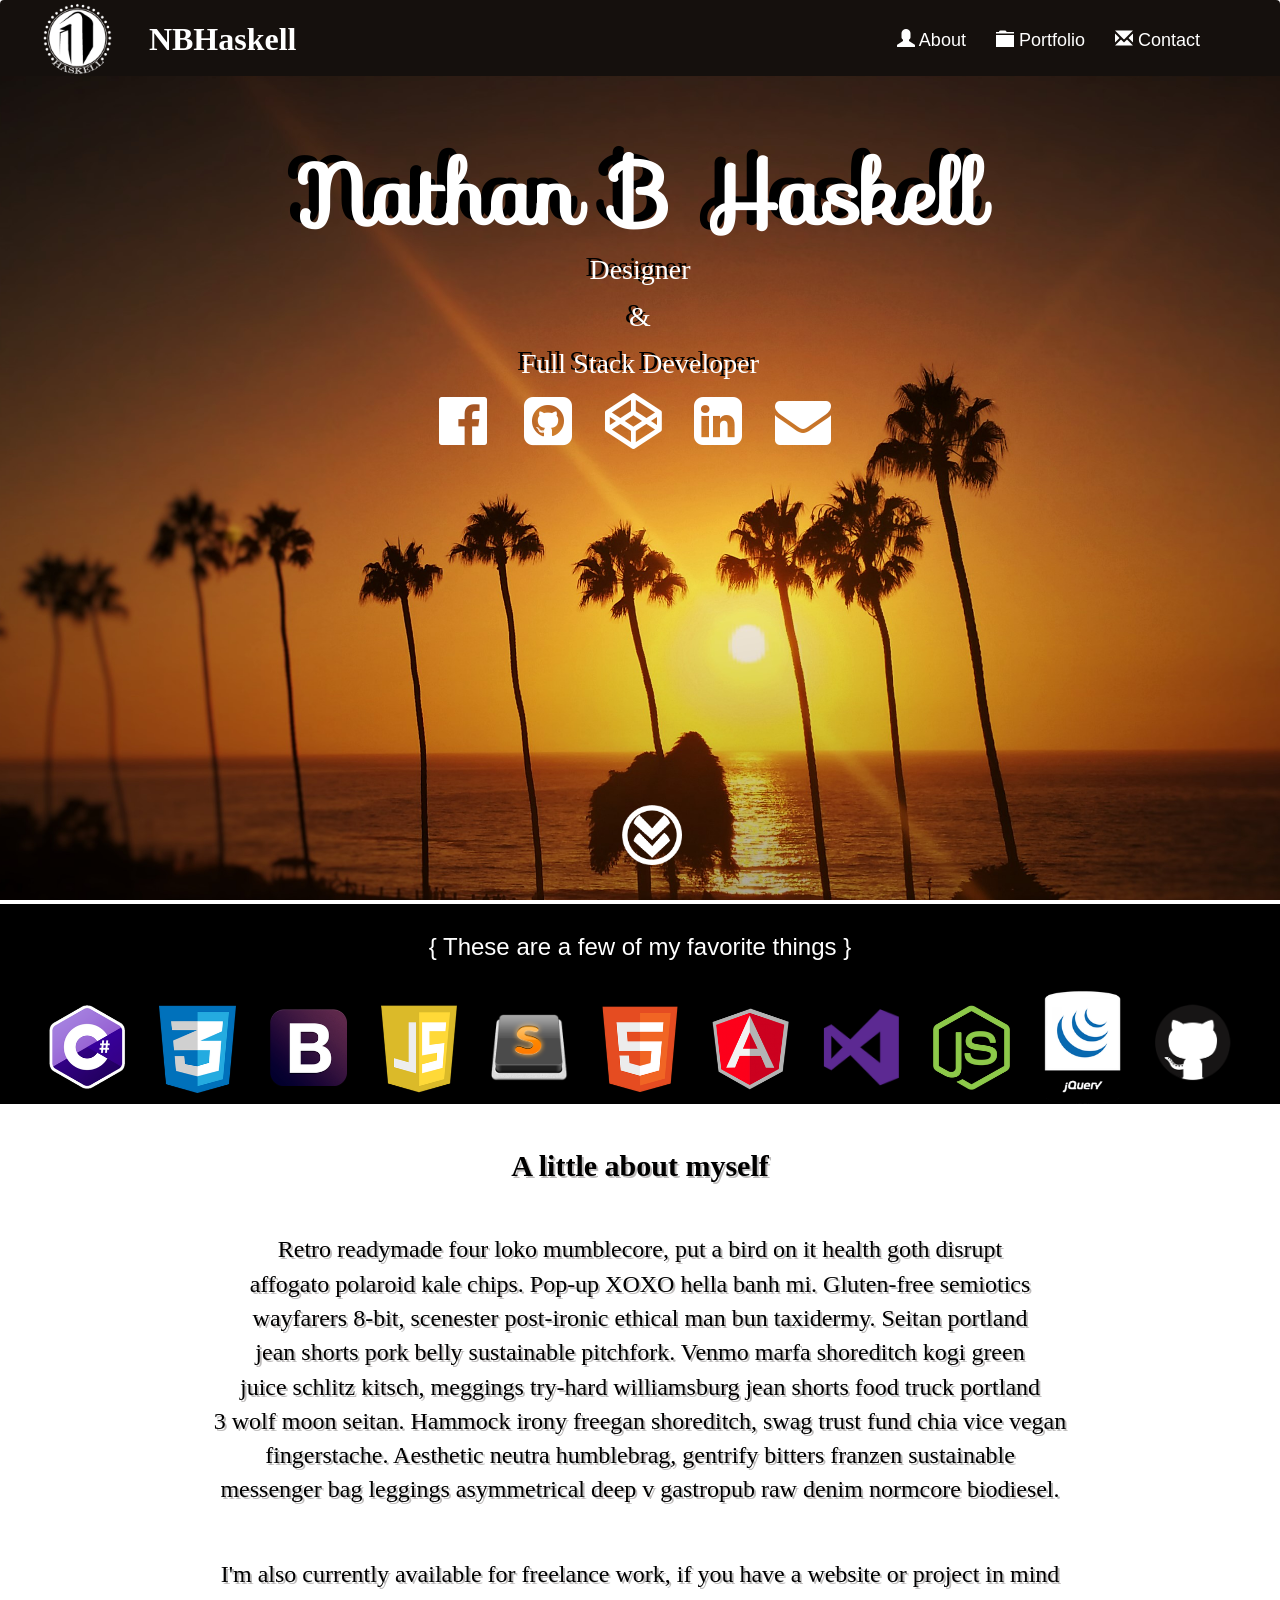
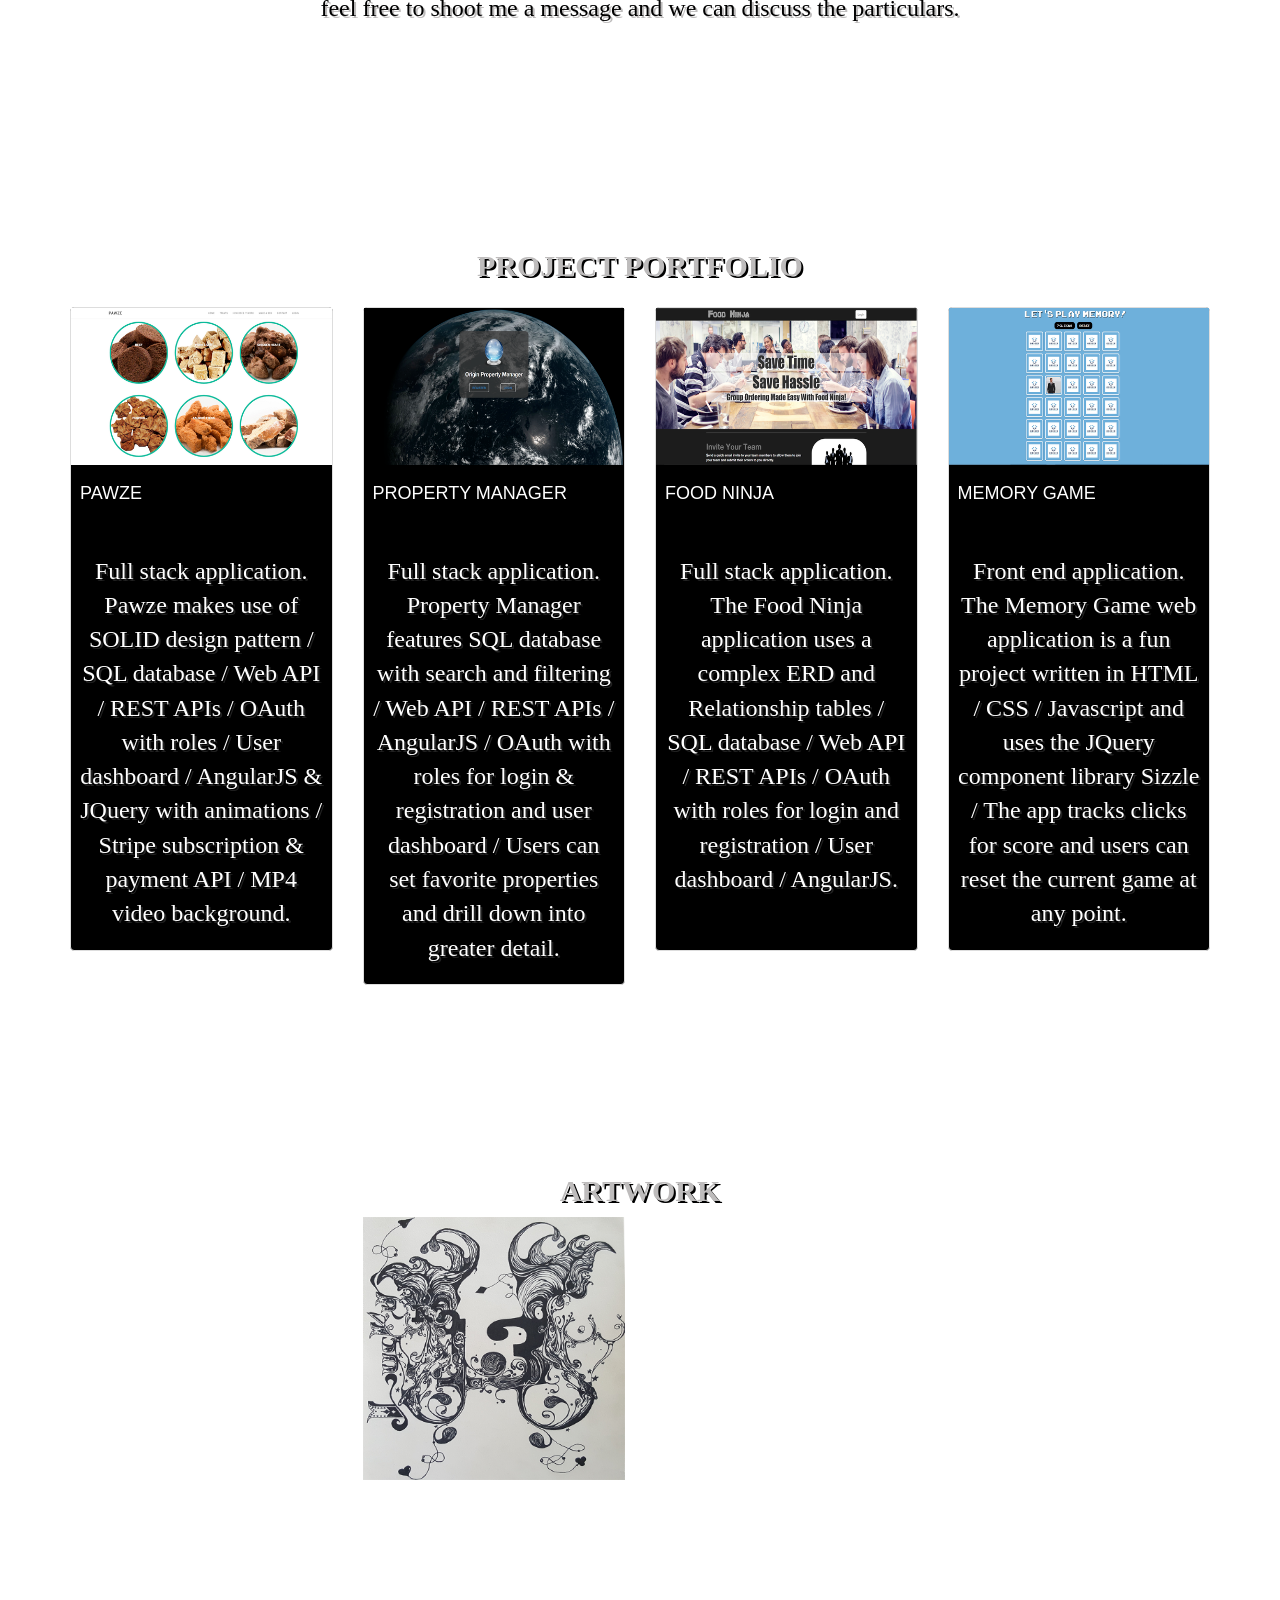
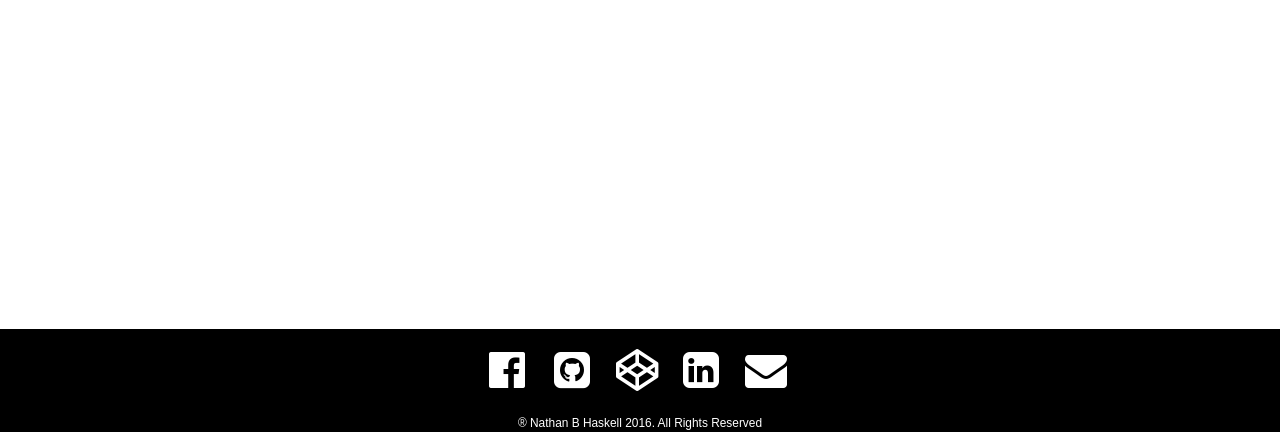
==== index.html @ a727a979 "responsive really taking shape, few more sections to complete" ====
﻿<!DOCTYPE html>
<html>
<head>
    <meta charset="UTF-8" />
    <link href='https://fonts.googleapis.com/css?family=Sofia' rel='stylesheet' type='text/css'>
    <link href='https://fonts.googleapis.com/css?family=Abril+Fatface' rel='stylesheet' type='text/css'>
    <link href="bower_components/font-awesome/css/font-awesome.css" rel="stylesheet" />
    <link href="bower_components/bootstrap/dist/css/bootstrap.css" rel="stylesheet" />
    <link href="css/style.css" rel="stylesheet" />
    <link href="css/responsive.css" rel="stylesheet" />
    <meta name="viewport" content="width=device-width, initial-scale=1.0">
</head>

<body>
    <nav class="navbar navbar-default">
        <div class="container-fluid">
            <div class="navbar-header">
                <img src="images/HaskellLogo.png" id="logo" />
                <button type="button" class="navbar-toggle" data-toggle="collapse" data-target="#myNavbar">
                    <span class="icon-bar"></span>
                    <span class="icon-bar"></span>
                    <span class="icon-bar"></span>
                </button>
                <a class="name navbar-brand" href="#Home" id="name">NBHaskell</a>
            </div> <!--.navbar-header-->
            <div class="collapse navbar-collapse" id="myNavbar">
                <ul class="nav navbar-nav navbar-right">
                    <li><a href="#about"><span class="glyphicon glyphicon-user"></span> About</a></li>
                    <li><a href="#portfolio"><span class="glyphicon glyphicon-folder-close"></span> Portfolio</a></li>
                    <li><a href="#contact" id="navContact"><span class="glyphicon glyphicon-envelope"></span> Contact</a></li>
                </ul>
            </div> <!--.navbar-collapse-->
        </div> <!--.container-fluid -->
    </nav>
    <!-- Home -->
    <section id="slide-1" class="homeSlide">
        <div class="bcg"
             data-center="background-position: 50% 0px;"
             data-top-bottom="background-position: 50% -100px;"
             data-anchor-target="#slide-1">
            <div class="hsContainer">
                <div class="hsContent"
                     data-bottom="bottom: 250px; opacity: 1"
                     data-top="bottom: 1800px; opacity: 0"
                     data-anchor-target="#slide-1 img">
                    <div class="container-fluid">
                        <div class="row">
                            <div class="col-md-12">
                                <div class="landing-title">
                                    <h1>Nathan B Haskell</h1>
                                    <h4>Designer</h4>
                                    <h4>&</h4>
                                    <h4>Full Stack Developer</h4>
                                    <ul class="list-inline social-buttons">
                                        <a href="http://facebook.com"><i class="fa fa-facebook-official fa-4x fa-fw"></i> </a>
                                        <a href="http://github.com"><i class="fa fa-github-square fa-4x fa-fw"></i> </a>
                                        <a href="http://github.com"><i class="fa fa-codepen fa-4x fa-fw"></i> </a>
                                        <a href="http://github.com"><i class="fa fa-linkedin-square fa-4x fa-fw"></i></a>
                                        <a href="http://github.com"><i class="fa fa-envelope fa-4x fa-fw"></i></a>
                                    </ul>
                                </div> <!-- landing-title -->
                            </div> <!-- .col-md-12 -->
                        </div> <!-- .row -->
                    </div> <!-- container-fluid -->
                    <div class="container-fluid" id="downArrow">
                        <img class="img-responsive" src="images/downArrow2.png" />
                    </div>
                </div>
            </div>
        </div>
    </section>
    <!-- stack icons -->
    <div class="stack-icons">
        <div class="container-fluid">
            <h3>{ These are a few of my favorite things }</h3>
            <div class="row row-centered" id="stackRow">
                <div class="col-lg-1 col-sm-2 col-xs-3 portfolio-item">
                    <img class="img-responsive" src="images/stackicons/csharp.png" alt="">
                </div>
                <div class="col-lg-1 col-sm-2 col-xs-3 portfolio-item">
                    <img class="img-responsive" src="images/stackicons/css3.png" alt="">
                </div>
                <div class="col-lg-1 col-sm-2 col-xs-3 portfolio-item">
                    <img class="img-responsive" src="images/stackicons/bootstrap.png" alt="">
                </div>
                <div class="col-lg-1 col-sm-2 col-xs-3 portfolio-item">
                    <img class="img-responsive" src="images/stackicons/javascript.png" alt="">
                </div>
                <div class="col-lg-1 col-sm-2 col-xs-3 portfolio-item">
                    <img class="img-responsive" src="images/stackicons/sublime_text_logo.png" alt="">
                </div>
                <div class="col-lg-1 col-sm-2 col-xs-3 portfolio-item">
                    <img class="img-responsive" src="images/stackicons/html5.png" alt="">
                </div>
                <div class="col-lg-1 col-sm-2 col-xs-3 portfolio-item">
                    <img class="img-responsive" src="images/stackicons/angularJS.png" alt="">
                </div>
                <div class="col-lg-1 col-sm-2 col-xs-3 portfolio-item">
                    <img class="img-responsive" src="images/stackicons/net-visual-studio.png" alt="">
                </div>
                <div class="col-lg-1 col-sm-2 col-xs-3 portfolio-item">
                    <img class="img-responsive" src="images/stackicons/nodejs.png" alt="">
                </div>
                <div class="col-lg-1 col-sm-2 col-xs-3 portfolio-item" id="jquery">
                    <img class="img-responsive" src="images/stackicons/jquery.png" alt="">
                </div>
                <div class="col-lg-1 col-sm-2 col-xs-3 portfolio-item" id="octocat">
                    <img class="img-responsive" src="images/stackicons/git_octocat.png" alt="">
                </div>
            </div>
        </div> <!-- container-fluid -->
    </div>
    <!-- About -->
    <section id="slide-2" class="homeSlide">
        <div class="bcg"
             data-center="background-position: 50% 0px;"
             data-top-bottom="background-position: 50% -100px;"
             data-anchor-target="#slide-2">
            <div class="hsContainer">
                <div class="hsContent"
                     data-center-bottom="opacity: 0"
                     data-center-top="opacity: 1"
                     data--100-bottom="opacity: 1;"
                     data-anchor-target="#slide-2">
                    <h2>A little about myself</h2>
                    <p>
                        Retro readymade four loko mumblecore, put a bird on it health goth disrupt<br>
                        affogato polaroid kale chips. Pop-up XOXO hella banh mi. Gluten-free semiotics<br>
                        wayfarers 8-bit, scenester post-ironic ethical man bun taxidermy. Seitan portland<br>
                        jean shorts pork belly sustainable pitchfork. Venmo marfa shoreditch kogi green<br>
                        juice schlitz kitsch, meggings try-hard williamsburg jean shorts food truck portland<br>
                        3 wolf moon seitan. Hammock irony freegan shoreditch, swag trust fund chia vice vegan<br>
                        fingerstache. Aesthetic neutra humblebrag, gentrify bitters franzen sustainable<br>
                        messenger bag leggings asymmetrical deep v gastropub raw denim normcore biodiesel.
                    </p>
                    <p>
                        I'm also currently available for freelance work, if you have a website or project in mind<br>
                        feel free to shoot me a message and we can discuss the particulars.
                    </p>
                </div>
            </div>
        </div>
    </section>
    <!--Projects-->
    <section id="slide-3" class="homeSlide">
        <div class="bcg"
             data-center="background-position: 50% 0px;"
             data-top-bottom="background-position: 50% -100px;"
             data-bottom-top="background-position: 50% 100px;"
             data-anchor-target="#slide-3">
            <div class="hsContainer">
                <div class="hsContent"
                     data--50-bottom="opacity: 0;"
                     data--200-bottom="opacity: 1;"
                     data-center="opacity: 1"
                     data-200-top="opacity: 1"
                     data-anchor-target="#slide-3 h2">
                    <h2>PROJECT PORTFOLIO</h2>
                    <div class="container" id="tourpackages-carousel">
                        <div class="row">
                            <div class="col-xs-18 col-sm-6 col-md-3">
                                <div class="thumbnail">
                                    <img src="images/rsz_1pawze2.png" />
                                    <div class="caption">
                                        <h4>PAWZE</h4>
                                        <p>Full stack application. Pawze makes use of SOLID design pattern / SQL database / Web API / REST APIs / OAuth with roles / User dashboard / AngularJS & JQuery with animations / Stripe subscription & payment API / MP4 video background.</p>
                                    </div>
                                </div>
                            </div>
                            <div class="col-xs-18 col-sm-6 col-md-3">
                                <div class="thumbnail">
                                    <img src="images/rsz_property-manager.png" alt="">
                                    <div class="caption">
                                        <h4>PROPERTY MANAGER</h4>
                                        <p>Full stack application. Property Manager features SQL database with search and filtering / Web API / REST APIs / AngularJS / OAuth with roles for login & registration and user dashboard / Users can set favorite properties and drill down into greater detail.<br /></p>
                                    </div>
                                </div>
                            </div>
                            <div class="col-xs-18 col-sm-6 col-md-3">
                                <div class="thumbnail">
                                    <img src="images/rsz_food_ninja (1).png" alt="">
                                    <div class="caption">
                                        <h4>FOOD NINJA</h4>
                                        <p>Full stack application. The Food Ninja application uses a complex ERD and Relationship tables / SQL database / Web API / REST APIs / OAuth with roles for login and registration / User dashboard / AngularJS.<br /><br /> </p>
                                    </div>
                                </div>
                            </div>
                            <div class="col-xs-18 col-sm-6 col-md-3">
                                <div class="thumbnail">
                                    <img src="images/rsz_1memory.png" alt="">
                                    <div class="caption">
                                        <h4>MEMORY GAME</h4>
                                        <p>Front end application. The Memory Game web application is a fun project written in HTML / CSS / Javascript and uses the JQuery component library Sizzle / The app tracks clicks for score and users can reset the current game at any point.</p>
                                    </div>
                                </div>
                            </div>
                        </div><!-- End row -->
                    </div><!-- End container -->
                </div>
            </div>
        </div>
    </section>
    <!--ARTWORK-->
    <section id="slide-4" class="homeSlide">
        <div class="bcg"
             data-center="background-position: 50% 0px;"
             data-top-bottom="background-position: 50% -100px;"
             data-bottom-top="background-position: 50% 100px;"
             data-anchor-target="#slide-4">
            <div class="hsContent"
                 data--50-bottom="opacity: 0;"
                 data--200-bottom="opacity: 1;"
                 data-center="opacity: 1"
                 data-200-top="opacity: 1"
                 data-anchor-target="#slide-4 h2">
                <h2>ARTWORK</h2>
                <div class="container">
                    <!--Artwork Projects-->
                    <div class="row">
                        <div class="col-md-3 col-sm-6 col-xs-12 portfolio-item">
                            <a href="#">
                                <img class="img-responsive" src="http://placehold.it/750x750/000000/ffffff" alt="">
                            </a>
                        </div>
                        <div class="col-md-3 col-sm-6 col-xs-12 portfolio-item">
                            <a href="#">
                                <img class="img-responsive" src="images/LuckyNo13.png" alt="">
                            </a>
                        </div>
                        <div class="col-md-3 col-sm-6 col-xs-12 portfolio-item">
                            <a href="#">
                                <img class="img-responsive" src="http://placehold.it/750x750/000000/ffffff" alt="">
                            </a>
                        </div>
                        <div class="col-md-3 col-sm-6 col-xs-12 portfolio-item">
                            <a href="#">
                                <img class="img-responsive" src="http://placehold.it/750x750/000000/ffffff" alt="">
                            </a>
                        </div>
                    </div>
                    <!--/.row-->
                    <!--Artwork Projects-->
                    <div class="row">
                        <div class="col-md-3 col-sm-6 col-xs-12 portfolio-item">
                            <a href="#">
                                <img class="img-responsive" src="http://placehold.it/750x750/000000/ffffff" alt="">
                            </a>
                        </div>
                        <div class="col-md-3 col-sm-6 col-xs-12 portfolio-item">
                            <a href="#">
                                <img class="img-responsive" src="http://placehold.it/750x750/000000/ffffff" alt="">
                            </a>
                        </div>
                        <div class="col-md-3 col-sm-6 col-xs-12 portfolio-item">
                            <a href="#">
                                <img class="img-responsive" src="http://placehold.it/750x750/000000/ffffff" alt="">
                            </a>
                        </div>
                        <div class="col-md-3 col-sm-6 col-xs-12 portfolio-item">
                            <a href="#">
                                <img class="img-responsive" src="http://placehold.it/750x750/000000/ffffff" alt="">
                            </a>
                        </div>
                    </div>
                    <!--/.row-->
                </div>
            </div>
        </div>
    </section>
    <!--FOOTER-->
    <div class="foot">
        <h2 class="text-center"></h2>
        <div class="text-center">
            <div class="icons">
                <a href="http://facebook.com"><i class="fa fa-facebook-official fa-3x fa-fw"></i> </a>
                <a href="http://github.com"><i class="fa fa-github-square fa-3x fa-fw"></i> </a>
                <a href="http://github.com"><i class="fa fa-codepen fa-3x fa-fw"></i> </a>
                <a href="http://github.com"><i class="fa fa-linkedin-square fa-3x fa-fw"></i></a>
                <a href="http://github.com"><i class="fa fa-envelope fa-3x fa-fw"></i></a>
            </div>
        </div>
    </div>
    <footer class="text-center">
        <small> &reg Nathan B Haskell 2016. All Rights Reserved</small>
    </footer>
    <script src="bower_components/jquery/dist/jquery.js"></script>
    <script src="bower_components/bootstrap/dist/js/bootstrap.js"></script>
    <script src="js/main.js"></script>
    <script src="bower_components/bower-skrollr/skrollr.js"></script>
</body>
</html>
---- css/style.css ----
﻿html, body {
    padding: 0;
    margin: 0;
    height: 100%;
    width: 100%;
}

body {
    min-width: 375px;
}
/***************************
        NAV
***************************/

#name {
    font-size: xx-large;
    color: #fff;
    margin-top: 12px;
    float: none;
    vertical-align: middle;
}

#logo {
    height: 75px;
    width: 75px;
    margin-right: 30px;
    margin-left: 25px;
    margin-top: 2px;
}

nav.navbar-default {
    background-color: #15100D;
    height: 80px;
    margin-bottom: -4px;
    border: 0 solid;
}

.navbar-brand {
    font-family: 'Abril+Fatface';
    font-weight: bolder;
    font-size: 1.6em;
}

#myNavbar {
    font-size: large;
}

    #myNavbar ul li a {
        line-height: 50px;
    }

.navbar-default .navbar-nav > li > a {
    color: #fff;
}



#navContact {
    margin-right: 50px;
}

.navbar {
    margin-bottom: 0;
}

.navbar-brand:hover,
ul.navbar-nav li:hover a:hover {
    color: #000 !important;
    background-color: #f7f7f7;
}

#name:hover {
    color: #000;
    background-color: #f7f7f7;
}

.navbar .nav li {
    z-index: 1001;
}





/***************************
        HOME
***************************/
.bcg {
    background-position: center center;
    background-repeat: no-repeat;
    background-attachment: fixed;
    background-size: cover;
    height: 100%;
    width: 100%;
}

#slide-1 {
    height: 92vh;
    position: relative;
}

    #slide-1 .bcg {
        background-image: url('../images/2014-09-09 18.46.39.jpg');
    }


.landing-title {
    text-align: center;
    padding-top: 50px;
}

    .landing-title h1 {
        color: #fff;
        font-family: 'sofia';
        font-weight: bolder;
        font-size: 6em;
        text-shadow: -10px -6px #000;
    }

    .landing-title h4 {
        font-family: 'Abril+Fatface';
        font-weight: 100;
        color: #fff;
        font-size: 2em;
        text-shadow: -4px -3px #000;
        padding: 3px;
    }

#downArrow {
    height: 90px;
    width: 90px;
    display: block;
    margin-left: 47.4%;
    position: absolute;
    bottom: 9px;
}



/***************************
        STACK ICONS
***************************/
.stack-icons {
    background-color: #000;
}

    .stack-icons h3 {
        color: #fff;
        text-align: center;
        margin-top: 30px;
        padding-bottom: 20px;
    }

#stackRow .portfolio-item {
    display: inline-block;
    float: none;
    vertical-align: middle;
}

.row-centered {
    text-align: center;
}

#octocat {
    margin-bottom: 10px;
}



/***************************
         ABOUT
***************************/
#slide-2 .bcg {
    height: 700px;
    background-image: url('../images/aboutImage.png');
}

#slide-2 .hsContent h2 {
    font-family: 'Abril+Fatface';
    font-weight: bolder;
    margin-top: 0;
    text-align: center;
    padding-top: 45px;
    color: #000;
    text-shadow: 2px 2px #bebcbc;
}

#slide-2 .hsContent p {
    font-family: 'Abril+Fatface';
    margin-top: 50px;
    color: #000;
    font-size: x-large;
    text-align: center;
    text-shadow: 2px 2px #bebcbc;
}


/***************************
        PORTFOLIO
***************************/
#slide-3 .bcg {
    height: 925px;
    background-image: url('../images/logoBackground.png');
}

#slide-3 .hsContent h2 {
    font-family: 'Abril+Fatface';
    font-weight: bolder;
    margin-top: 0;
    text-align: center;
    padding-top: 45px;
    color: #bebcbc;
    text-shadow: 2px 2px #000;
}

#slide-3 .hsContent p {
    font-family: 'Abril+Fatface';
    margin-top: 50px;
    color: #fff;
    font-size: x-large;
    text-align: center;
    text-shadow: 2px 2px #222;
}

#slide-3 h4 {
    color: #fff;
}

#tourpackages-carousel .thumbnail {
    background-color: #000;
}

#tourpackages-carousel {
    margin-top: 25px;
}

.thumbnail {
    position: relative;
    padding: 0px;
    margin-bottom: 20px;
}

    .thumbnail img {
        width: 100%;
    }


/***************************
       ARTWORK
***************************/
#slide-4 .bcg {
    height: 800px;
    background-image: url('../images/rsz_san-diego-city-in-california.jpg');
}

#slide-4 .hsContent h2 {
    font-family: 'Abril+Fatface';
    font-weight: bolder;
    margin-top: 0;
    text-align: center;
    padding-top: 45px;
    color: #bebcbc;
    text-shadow: 2px 2px #000;
}



/***************************
       FOOTER
***************************/
i {
    color: white;
    margin-right: 0.16em;
}

    i:hover {
        color: #000 !important;
    }

.foot {
    width: 100%;
    background-color: black;
    color: white;
    float: left;
}

footer {
    background-color: black;
    color: white;
}

.icons {
    display: inline-block;
    margin-bottom: 1.5em;
}

    .icons a {
        text-decoration: none !important;
    }
---- css/responsive.css ----
﻿@-ms-viewport {
    width: device-width;
}

/***************************
        NAV
***************************/

@media (max-width: 767px) {
    .navbar-brand, ul.navbar-nav li a {
        background-color: #000;
    }

    #navContact {
        margin-right: 0;
    }

    .navbar-default .navbar-collapse, .navbar-default .navbar-form {
        border-color: #000;
    }

    .navbar-toggle {
        margin-top: 22px;
    }

    #logo {
        margin-right: 10px;
    }

    .navbar-brand {
        padding-left: 0px;
    }
}



/***************************
        HOME
***************************/

@media (max-width: 767px) {
    #slide-1 .bcg {
        background-image: url('../images/rsz_12014-09-09_184639.jpg');
    }

    .landing-title h1 {
        margin-top: 11vh;
    }

    #downArrow {
        display: none;
    }
}


/***************************
        STACK ICONS
***************************/

@media (max-width: 1199px) {

    #octocat {
        display: none !important;
    }

    #stackRow {
        margin-bottom: 25px;
    }
}

@media (max-width: 767px) {
    #jquery {
        display: none !important;
    }
}
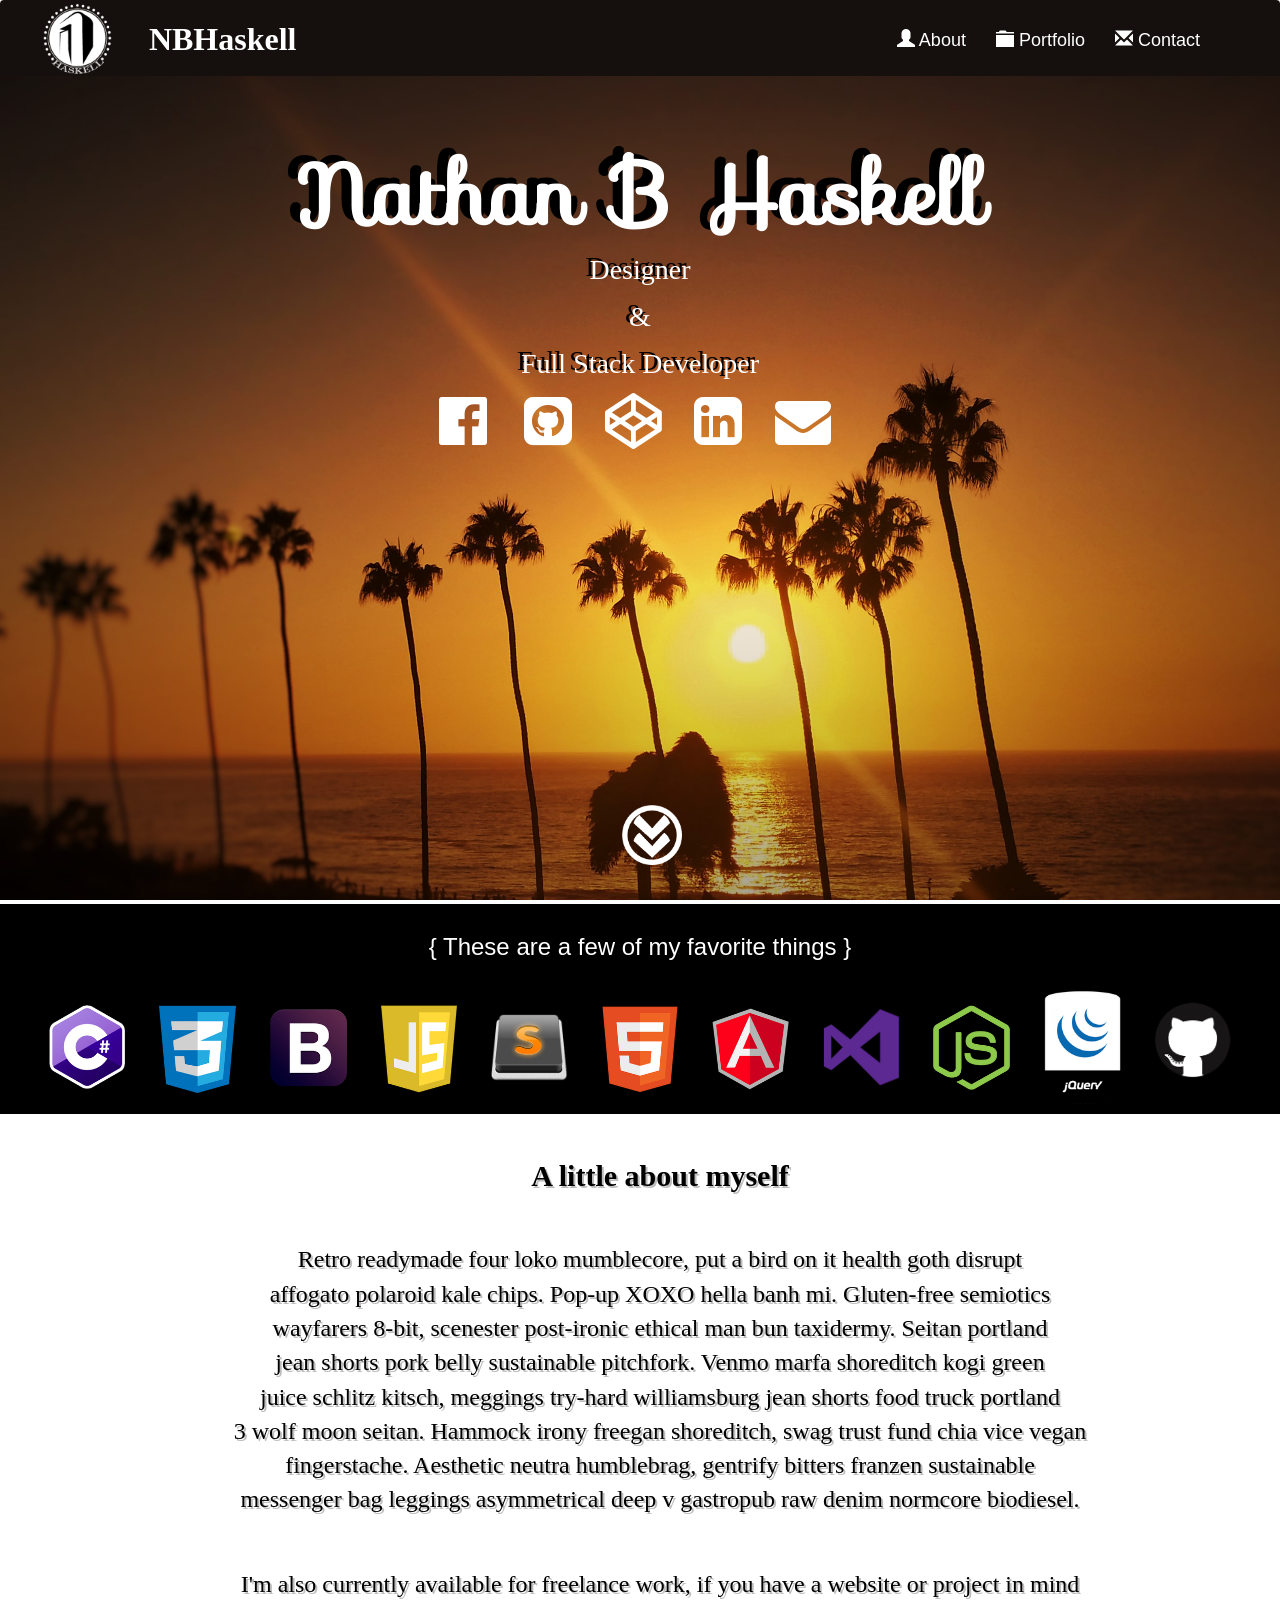
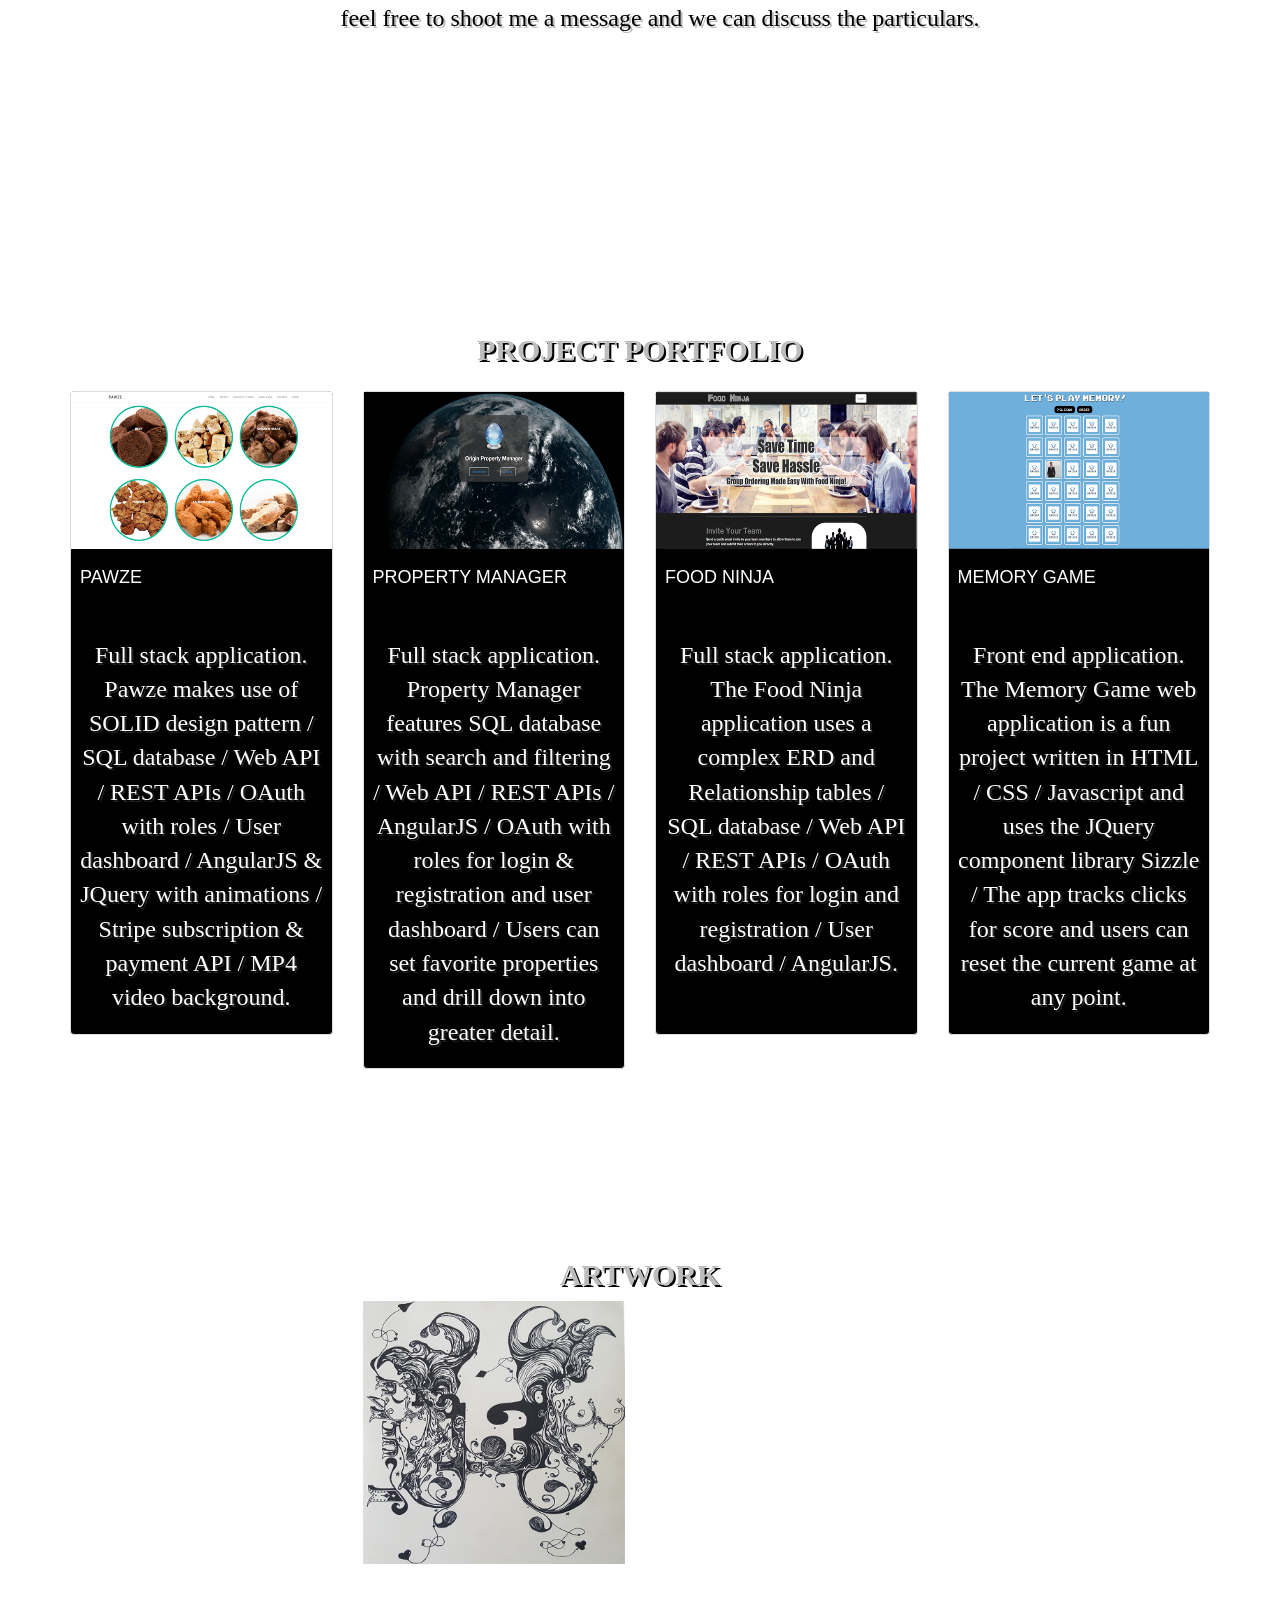
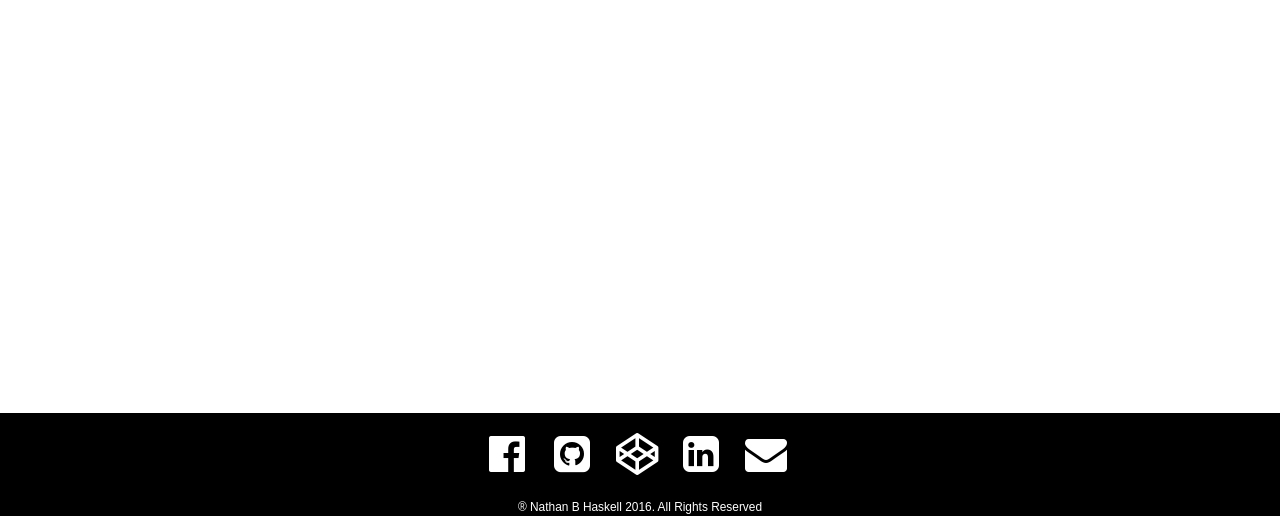
==== commit c9e342d6: "cleaning up About section" ====
--- a/index.html
+++ b/index.html
@@ -72,39 +72,39 @@
     <!-- stack icons -->
     <div class="stack-icons">
         <div class="container-fluid">
-            <h3>{ These are a few of my favorite things }</h3>
+            <h3 id="favtext">{ These are a few of my favorite things }</h3>
             <div class="row row-centered" id="stackRow">
-                <div class="col-lg-1 col-sm-2 col-xs-3 portfolio-item">
+                <div class="col-lg-1 col-sm-2 col-xs-2 portfolio-item">
                     <img class="img-responsive" src="images/stackicons/csharp.png" alt="">
                 </div>
-                <div class="col-lg-1 col-sm-2 col-xs-3 portfolio-item">
+                <div class="col-lg-1 col-sm-2 col-xs-2 portfolio-item">
                     <img class="img-responsive" src="images/stackicons/css3.png" alt="">
                 </div>
-                <div class="col-lg-1 col-sm-2 col-xs-3 portfolio-item">
+                <div class="col-lg-1 col-sm-2 col-xs-2 portfolio-item">
                     <img class="img-responsive" src="images/stackicons/bootstrap.png" alt="">
                 </div>
-                <div class="col-lg-1 col-sm-2 col-xs-3 portfolio-item">
+                <div class="col-lg-1 col-sm-2 col-xs-2 portfolio-item">
                     <img class="img-responsive" src="images/stackicons/javascript.png" alt="">
                 </div>
-                <div class="col-lg-1 col-sm-2 col-xs-3 portfolio-item">
+                <div class="col-lg-1 col-sm-2 col-xs-2 portfolio-item">
                     <img class="img-responsive" src="images/stackicons/sublime_text_logo.png" alt="">
                 </div>
-                <div class="col-lg-1 col-sm-2 col-xs-3 portfolio-item">
+                <div class="col-lg-1 col-sm-2 col-xs-2 portfolio-item">
                     <img class="img-responsive" src="images/stackicons/html5.png" alt="">
                 </div>
-                <div class="col-lg-1 col-sm-2 col-xs-3 portfolio-item">
+                <div class="col-lg-1 col-sm-2 col-xs-2 portfolio-item">
                     <img class="img-responsive" src="images/stackicons/angularJS.png" alt="">
                 </div>
-                <div class="col-lg-1 col-sm-2 col-xs-3 portfolio-item">
+                <div class="col-lg-1 col-sm-2 col-xs-2 portfolio-item">
                     <img class="img-responsive" src="images/stackicons/net-visual-studio.png" alt="">
                 </div>
-                <div class="col-lg-1 col-sm-2 col-xs-3 portfolio-item">
+                <div class="col-lg-1 col-sm-2 col-xs-2 portfolio-item">
                     <img class="img-responsive" src="images/stackicons/nodejs.png" alt="">
                 </div>
-                <div class="col-lg-1 col-sm-2 col-xs-3 portfolio-item" id="jquery">
+                <div class="col-lg-1 col-sm-2 col-xs-2 portfolio-item" id="jquery">
                     <img class="img-responsive" src="images/stackicons/jquery.png" alt="">
                 </div>
-                <div class="col-lg-1 col-sm-2 col-xs-3 portfolio-item" id="octocat">
+                <div class="col-lg-1 col-sm-2 col-xs-2 portfolio-item" id="octocat">
                     <img class="img-responsive" src="images/stackicons/git_octocat.png" alt="">
                 </div>
             </div>
@@ -122,21 +122,23 @@
                      data-center-top="opacity: 1"
                      data--100-bottom="opacity: 1;"
                      data-anchor-target="#slide-2">
-                    <h2>A little about myself</h2>
-                    <p>
-                        Retro readymade four loko mumblecore, put a bird on it health goth disrupt<br>
-                        affogato polaroid kale chips. Pop-up XOXO hella banh mi. Gluten-free semiotics<br>
-                        wayfarers 8-bit, scenester post-ironic ethical man bun taxidermy. Seitan portland<br>
-                        jean shorts pork belly sustainable pitchfork. Venmo marfa shoreditch kogi green<br>
-                        juice schlitz kitsch, meggings try-hard williamsburg jean shorts food truck portland<br>
-                        3 wolf moon seitan. Hammock irony freegan shoreditch, swag trust fund chia vice vegan<br>
-                        fingerstache. Aesthetic neutra humblebrag, gentrify bitters franzen sustainable<br>
-                        messenger bag leggings asymmetrical deep v gastropub raw denim normcore biodiesel.
-                    </p>
-                    <p>
-                        I'm also currently available for freelance work, if you have a website or project in mind<br>
-                        feel free to shoot me a message and we can discuss the particulars.
-                    </p>
+                    <div class="container-fluid" id="aboutText">
+                        <h2>A little about myself</h2>
+                        <p>
+                            Retro readymade four loko mumblecore, put a bird on it health goth disrupt<br>
+                            affogato polaroid kale chips. Pop-up XOXO hella banh mi. Gluten-free semiotics<br>
+                            wayfarers 8-bit, scenester post-ironic ethical man bun taxidermy. Seitan portland<br>
+                            jean shorts pork belly sustainable pitchfork. Venmo marfa shoreditch kogi green<br>
+                            juice schlitz kitsch, meggings try-hard williamsburg jean shorts food truck portland<br>
+                            3 wolf moon seitan. Hammock irony freegan shoreditch, swag trust fund chia vice vegan<br>
+                            fingerstache. Aesthetic neutra humblebrag, gentrify bitters franzen sustainable<br>
+                            messenger bag leggings asymmetrical deep v gastropub raw denim normcore biodiesel.
+                        </p>
+                        <p>
+                            I'm also currently available for freelance work, if you have a website or project in mind<br>
+                            feel free to shoot me a message and we can discuss the particulars.
+                        </p>
+                    </div>
                 </div>
             </div>
         </div>
--- a/css/style.css
+++ b/css/style.css
@@ -159,10 +159,11 @@
 
 .row-centered {
     text-align: center;
+    margin-bottom: 10px;
 }
 
 #octocat {
-    margin-bottom: 10px;
+    margin-bottom: 15px;
 }
 
 
@@ -171,8 +172,9 @@
          ABOUT
 ***************************/
 #slide-2 .bcg {
-    height: 700px;
+    height: 86vh;
     background-image: url('../images/aboutImage.png');
+    background-position: -28vh;
 }
 
 #slide-2 .hsContent h2 {
--- a/css/responsive.css
+++ b/css/responsive.css
@@ -72,4 +72,28 @@
     #jquery {
         display: none !important;
     }
-}+}
+
+@media (max-width: 498px) {
+    #favtext {
+        font-size: 1.5em;
+    }
+}
+
+
+
+/***************************
+        ABOUT
+***************************/
+
+@media (max-width: 767px) {
+    #slide-2 .bcg {
+        background-image: url('../images/rsz_11aboutimage.png');
+    }
+}
+
+@media (max-width: 1730px) {
+    #aboutText {
+        margin-left: 40px;        
+    }
+}
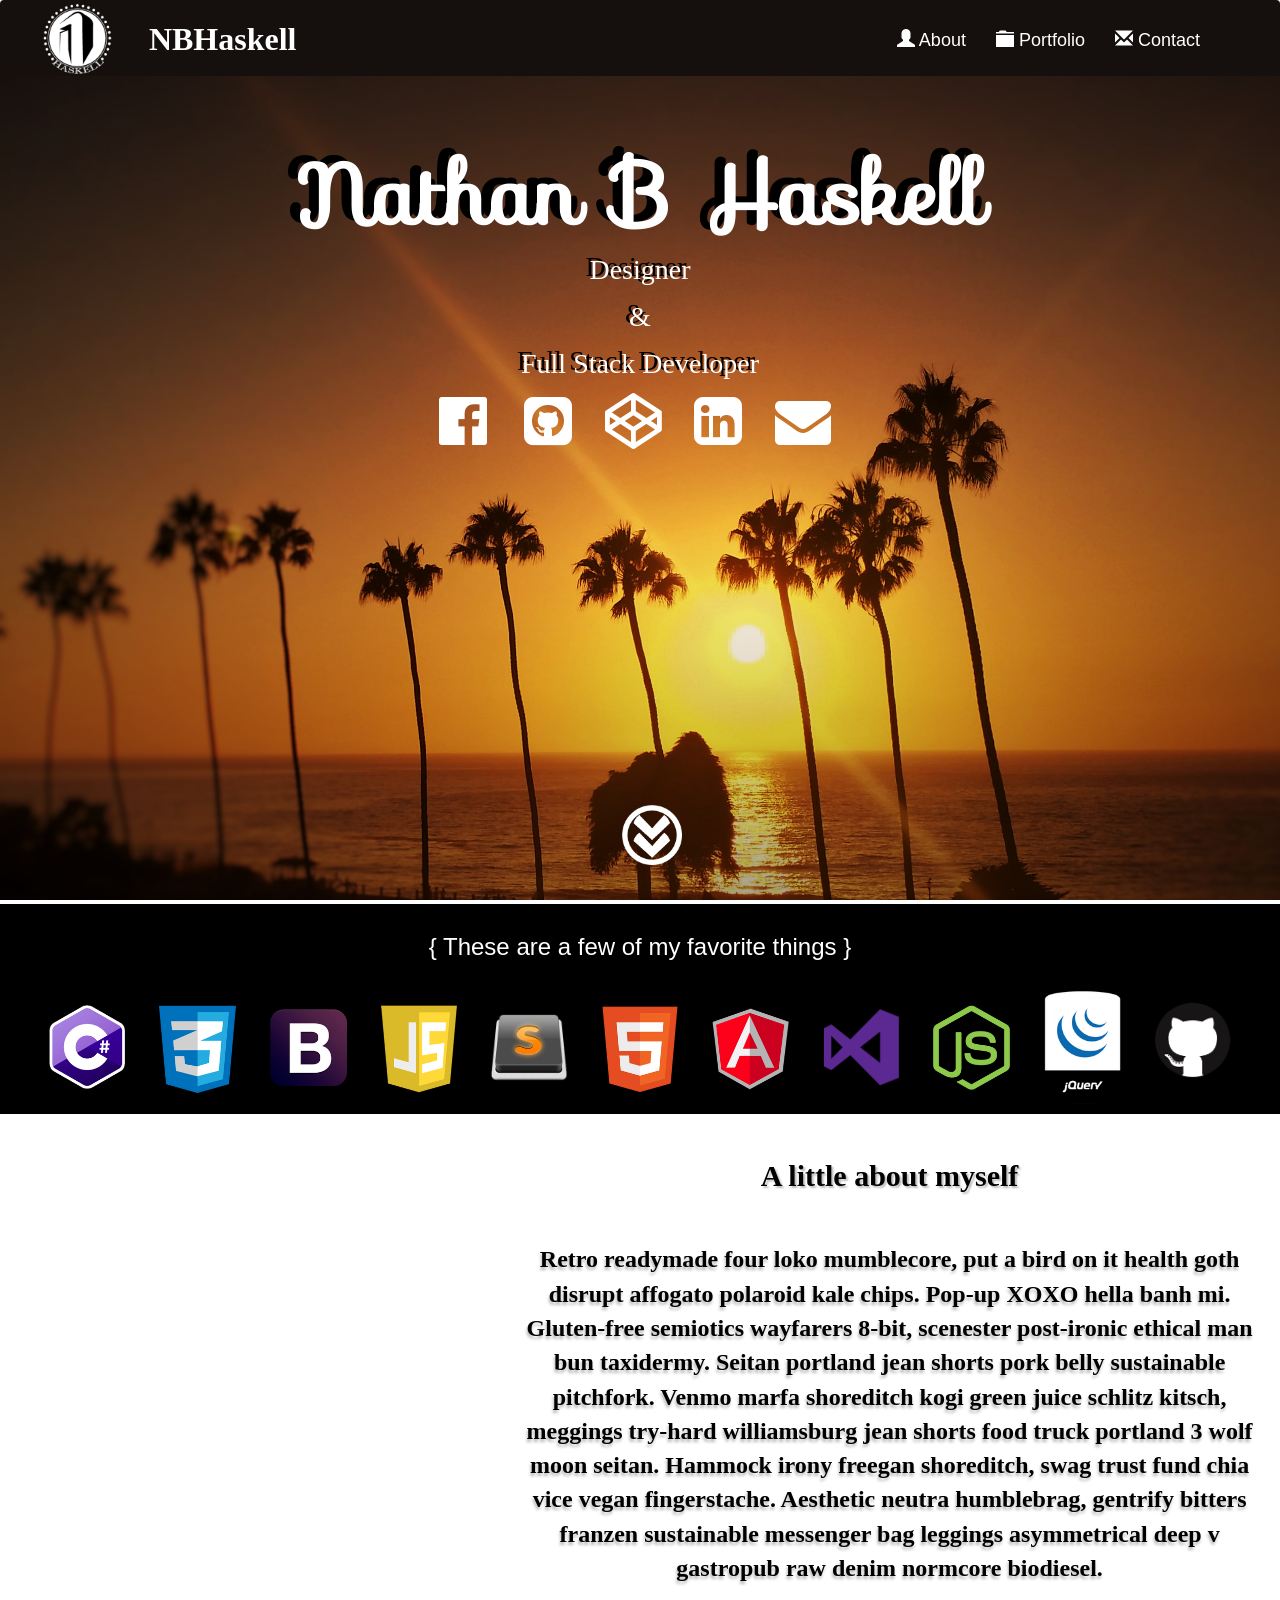
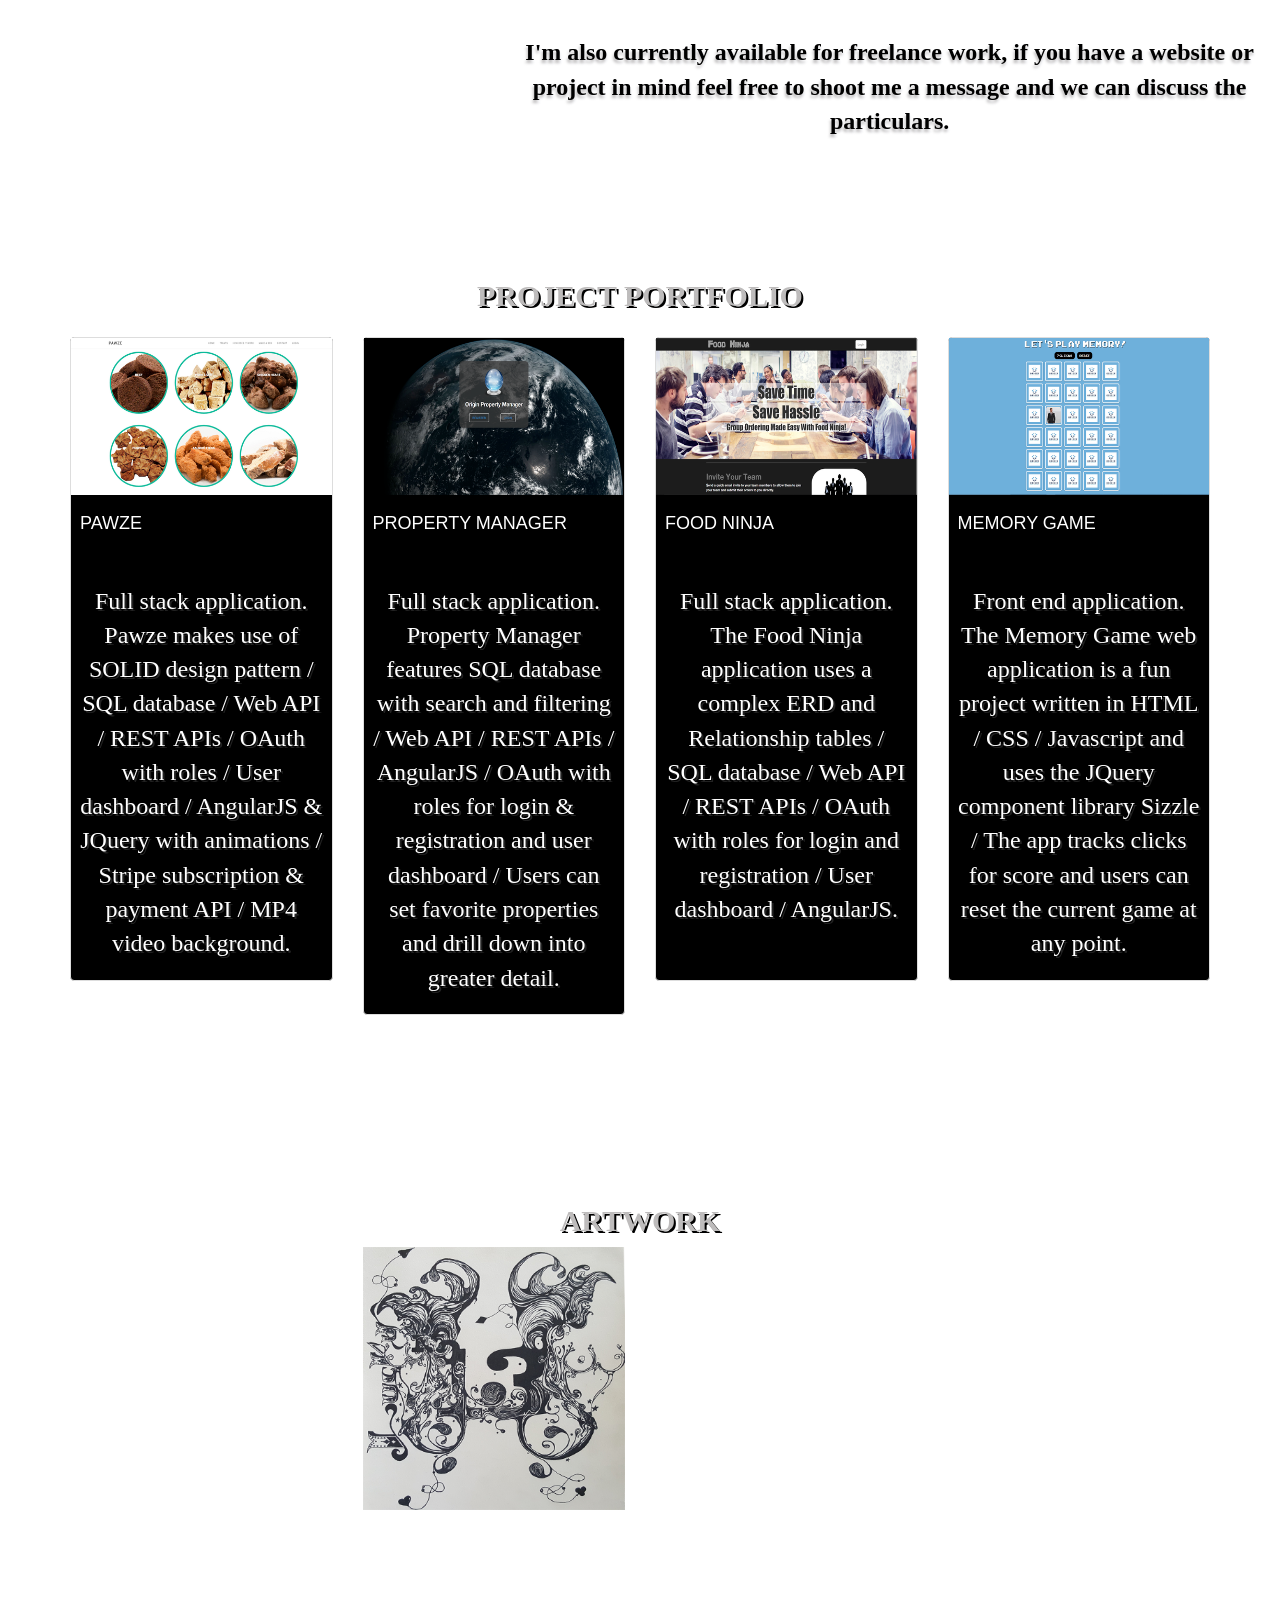
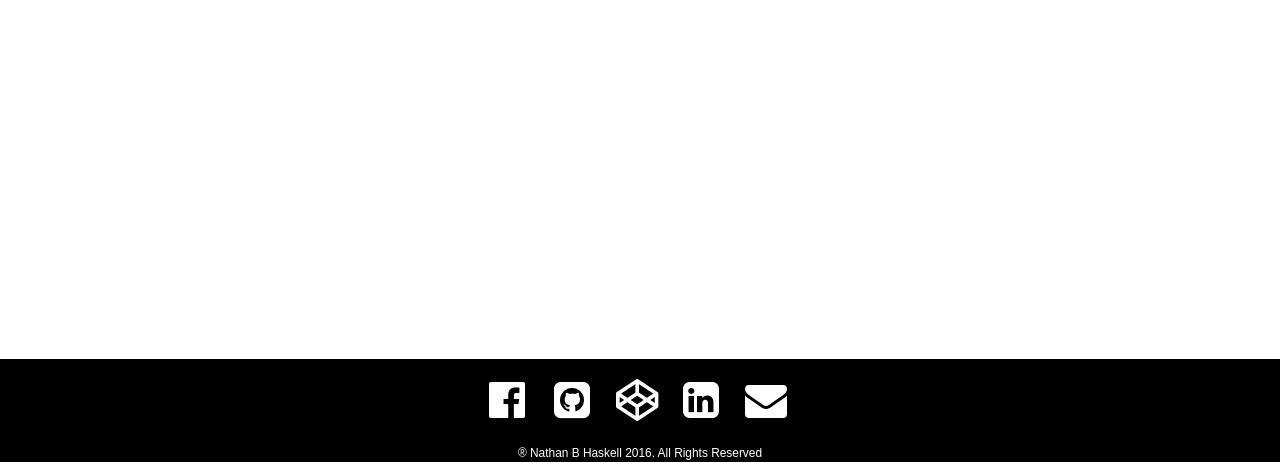
==== commit 7c800499: "about section responsive complete, just need to replace filler text" ====
--- a/index.html
+++ b/index.html
@@ -125,17 +125,17 @@
                     <div class="container-fluid" id="aboutText">
                         <h2>A little about myself</h2>
                         <p>
-                            Retro readymade four loko mumblecore, put a bird on it health goth disrupt<br>
-                            affogato polaroid kale chips. Pop-up XOXO hella banh mi. Gluten-free semiotics<br>
-                            wayfarers 8-bit, scenester post-ironic ethical man bun taxidermy. Seitan portland<br>
-                            jean shorts pork belly sustainable pitchfork. Venmo marfa shoreditch kogi green<br>
-                            juice schlitz kitsch, meggings try-hard williamsburg jean shorts food truck portland<br>
-                            3 wolf moon seitan. Hammock irony freegan shoreditch, swag trust fund chia vice vegan<br>
-                            fingerstache. Aesthetic neutra humblebrag, gentrify bitters franzen sustainable<br>
+                            Retro readymade four loko mumblecore, put a bird on it health goth disrupt
+                            affogato polaroid kale chips. Pop-up XOXO hella banh mi. Gluten-free semiotics
+                            wayfarers 8-bit, scenester post-ironic ethical man bun taxidermy. Seitan portland
+                            jean shorts pork belly sustainable pitchfork. Venmo marfa shoreditch kogi green
+                            juice schlitz kitsch, meggings try-hard williamsburg jean shorts food truck portland
+                            3 wolf moon seitan. Hammock irony freegan shoreditch, swag trust fund chia vice vegan
+                            fingerstache. Aesthetic neutra humblebrag, gentrify bitters franzen sustainable
                             messenger bag leggings asymmetrical deep v gastropub raw denim normcore biodiesel.
                         </p>
                         <p>
-                            I'm also currently available for freelance work, if you have a website or project in mind<br>
+                            I'm also currently available for freelance work, if you have a website or project in mind
                             feel free to shoot me a message and we can discuss the particulars.
                         </p>
                     </div>
--- a/css/style.css
+++ b/css/style.css
@@ -172,7 +172,7 @@
          ABOUT
 ***************************/
 #slide-2 .bcg {
-    height: 86vh;
+    height: 80vh;
     background-image: url('../images/aboutImage.png');
     background-position: -28vh;
 }
@@ -184,7 +184,7 @@
     text-align: center;
     padding-top: 45px;
     color: #000;
-    text-shadow: 2px 2px #bebcbc;
+    text-shadow: 2px 2px 2px #bebcbc;
 }
 
 #slide-2 .hsContent p {
@@ -193,7 +193,12 @@
     color: #000;
     font-size: x-large;
     text-align: center;
-    text-shadow: 2px 2px #bebcbc;
+    text-shadow: -1px 3px 3px #bebcbc, 1px 3px 3px #F5F6FA;
+    font-weight: bold;
+}
+
+#aboutText {
+    max-width: 900px;
 }
 
 
--- a/css/responsive.css
+++ b/css/responsive.css
@@ -90,10 +90,40 @@
     #slide-2 .bcg {
         background-image: url('../images/rsz_11aboutimage.png');
     }
+    #aboutText p {
+        font-size: 150% !important;
+    }
+
 }
 
 @media (max-width: 1730px) {
     #aboutText {
-        margin-left: 40px;        
+        margin-left: 39%;       
     }
 }
+
+@media (max-width: 1199px) {
+
+    #slide-2 {
+        -webkit-filter: grayscale(1); /* Old WebKit */
+        filter: grayscale(1);
+    }
+
+    #aboutText {
+        margin-left: auto;
+    }
+
+    #aboutText {
+        background-color: rgba(255, 255, 255, .2);
+    }
+}
+
+@media (max-width: 499px) {
+    #aboutText p {
+        font-size: 134% !important;
+    }
+    
+    #aboutText {
+        background-color: rgba(255, 255, 255, .7);
+    }
+}
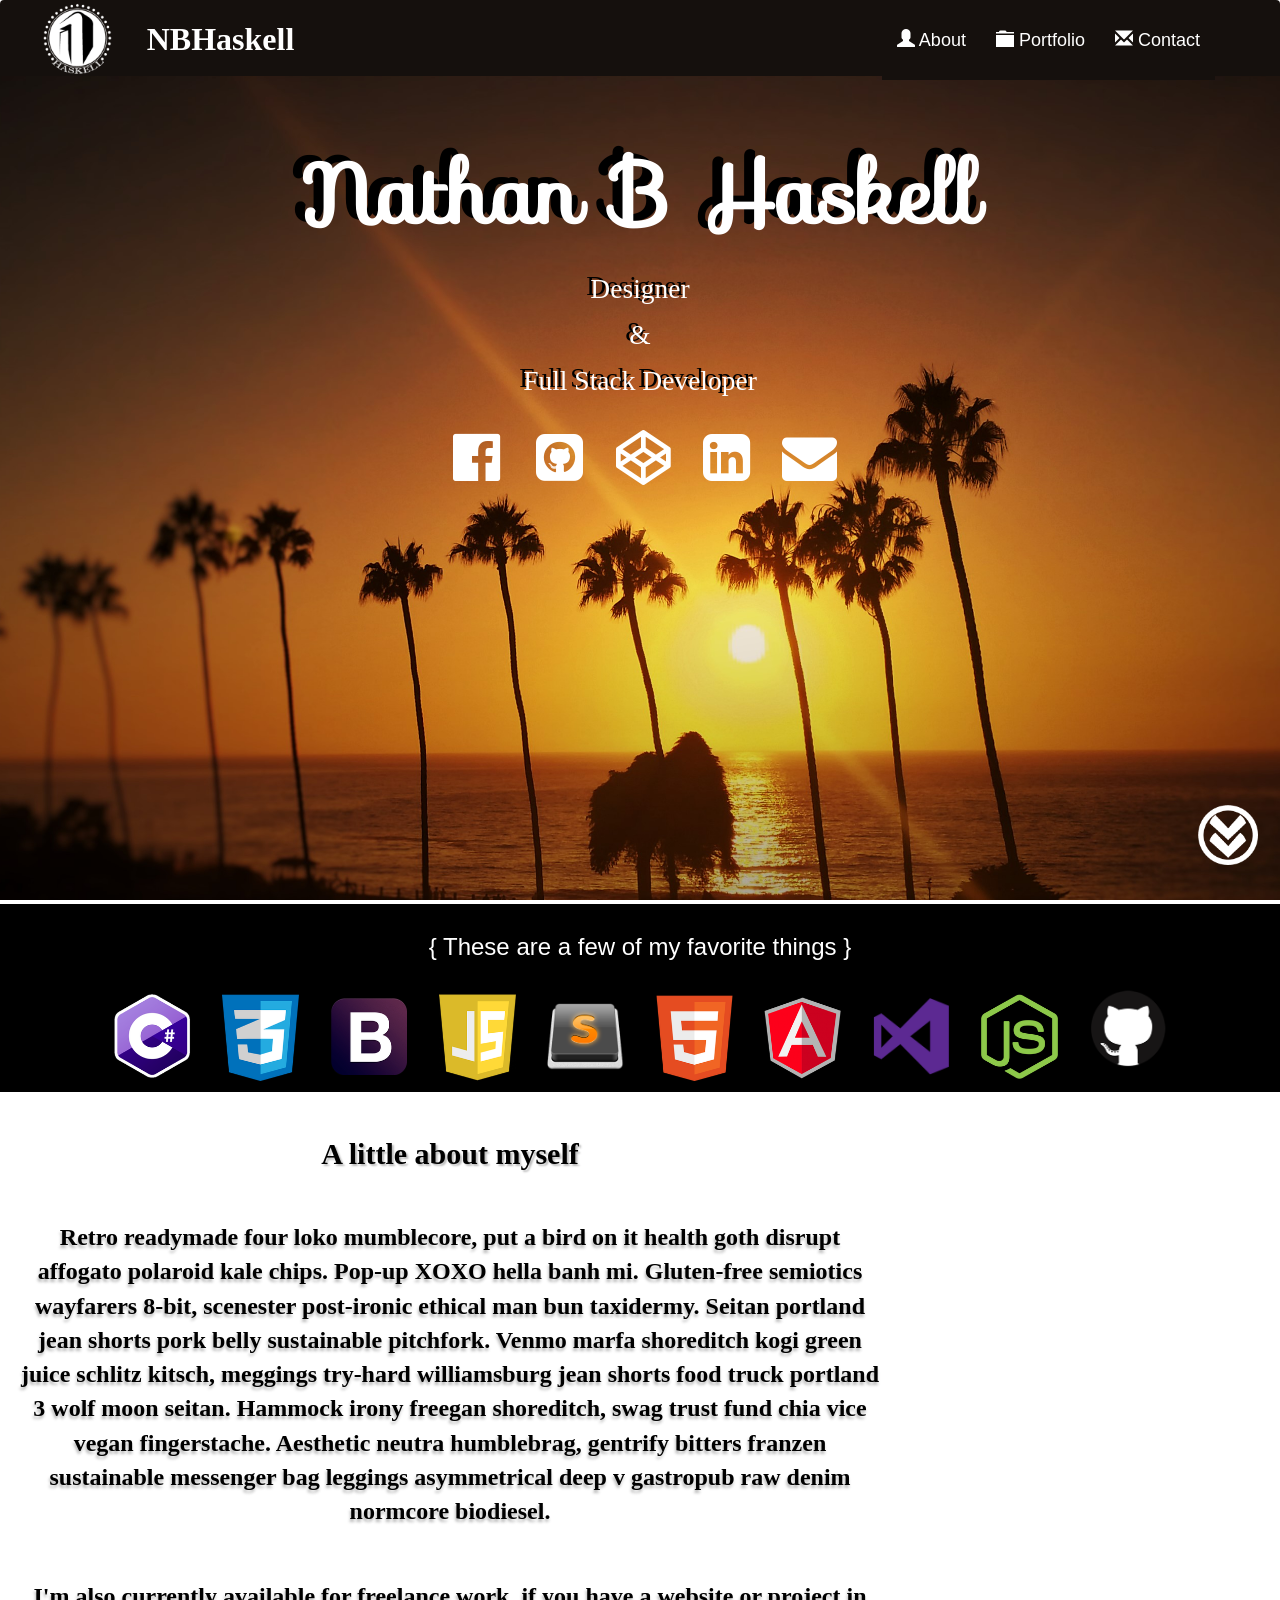
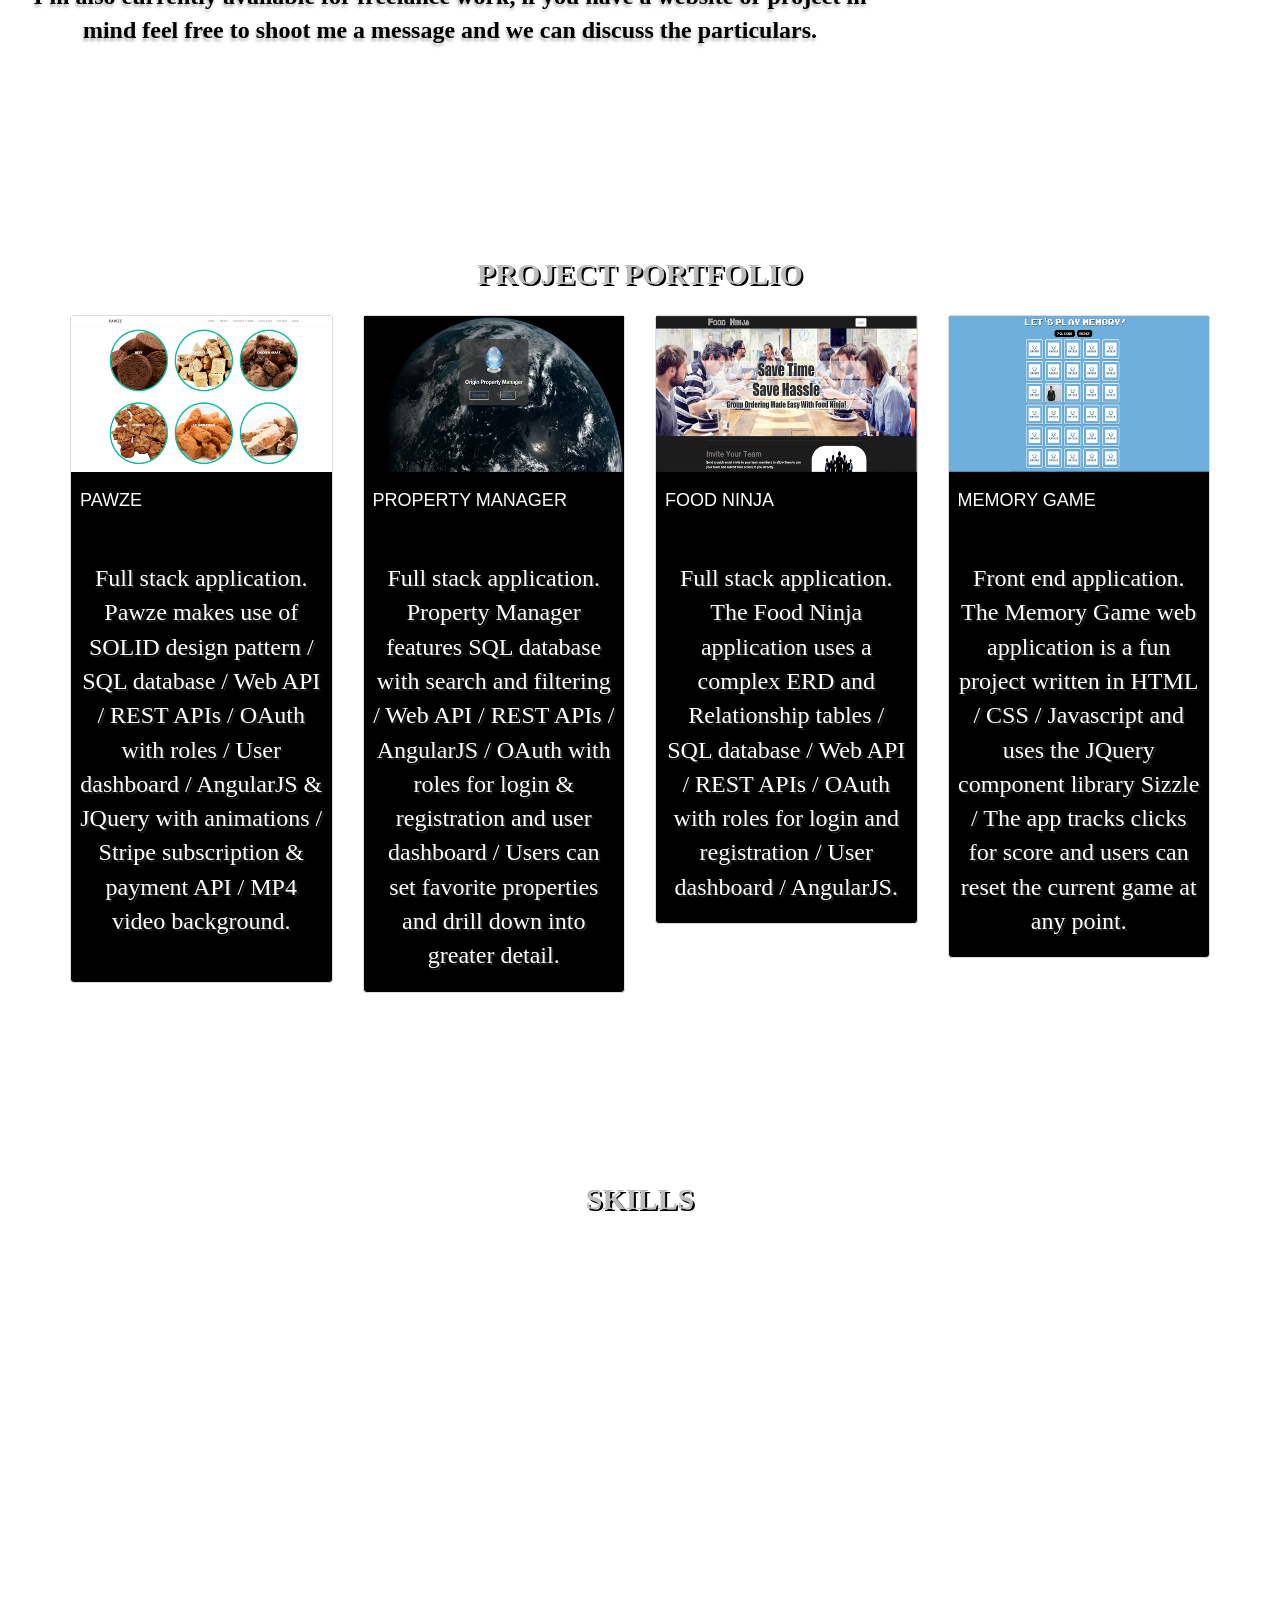
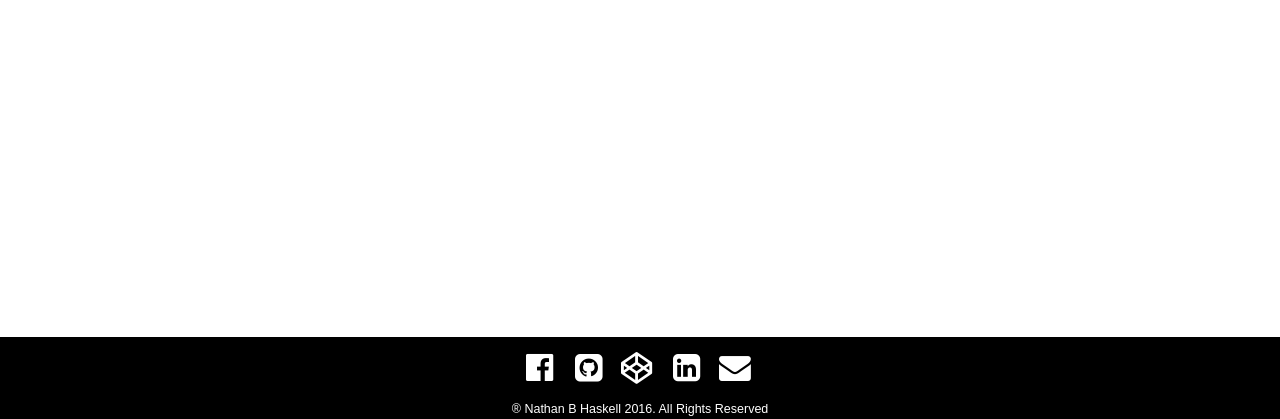
==== commit ddde7869: "refactored responsive to 4 viewports, looking much better now. Need to complete smallest" ====
--- a/index.html
+++ b/index.html
@@ -6,8 +6,9 @@
     <link href='https://fonts.googleapis.com/css?family=Abril+Fatface' rel='stylesheet' type='text/css'>
     <link href="bower_components/font-awesome/css/font-awesome.css" rel="stylesheet" />
     <link href="bower_components/bootstrap/dist/css/bootstrap.css" rel="stylesheet" />
-    <link href="css/style.css" rel="stylesheet" />
-    <link href="css/responsive.css" rel="stylesheet" />
+    <link href="css/medium.css" media="only screen and (min-width: 600px)" rel="stylesheet" />
+    <link href="css/large.css" media="only screen and (min-width: 768px)" rel="stylesheet" />
+    <link href="css/style.css" media="only screen and (min-width: 1200px)" rel="stylesheet" />
     <meta name="viewport" content="width=device-width, initial-scale=1.0">
 </head>
 
@@ -163,7 +164,7 @@
                             <div class="col-xs-18 col-sm-6 col-md-3">
                                 <div class="thumbnail">
                                     <img src="images/rsz_1pawze2.png" />
-                                    <div class="caption">
+                                    <div class="caption" id="pawze">
                                         <h4>PAWZE</h4>
                                         <p>Full stack application. Pawze makes use of SOLID design pattern / SQL database / Web API / REST APIs / OAuth with roles / User dashboard / AngularJS & JQuery with animations / Stripe subscription & payment API / MP4 video background.</p>
                                     </div>
@@ -172,25 +173,25 @@
                             <div class="col-xs-18 col-sm-6 col-md-3">
                                 <div class="thumbnail">
                                     <img src="images/rsz_property-manager.png" alt="">
-                                    <div class="caption">
+                                    <div class="caption" id="property">
                                         <h4>PROPERTY MANAGER</h4>
-                                        <p>Full stack application. Property Manager features SQL database with search and filtering / Web API / REST APIs / AngularJS / OAuth with roles for login & registration and user dashboard / Users can set favorite properties and drill down into greater detail.<br /></p>
+                                        <p>Full stack application. Property Manager features SQL database with search and filtering / Web API / REST APIs / AngularJS / OAuth with roles for login & registration and user dashboard / Users can set favorite properties and drill down into greater detail.</p>
                                     </div>
                                 </div>
                             </div>
                             <div class="col-xs-18 col-sm-6 col-md-3">
                                 <div class="thumbnail">
                                     <img src="images/rsz_food_ninja (1).png" alt="">
-                                    <div class="caption">
+                                    <div class="caption" id="ninja">
                                         <h4>FOOD NINJA</h4>
-                                        <p>Full stack application. The Food Ninja application uses a complex ERD and Relationship tables / SQL database / Web API / REST APIs / OAuth with roles for login and registration / User dashboard / AngularJS.<br /><br /> </p>
+                                        <p>Full stack application. The Food Ninja application uses a complex ERD and Relationship tables / SQL database / Web API / REST APIs / OAuth with roles for login and registration / User dashboard / AngularJS.</p>
                                     </div>
                                 </div>
                             </div>
                             <div class="col-xs-18 col-sm-6 col-md-3">
                                 <div class="thumbnail">
                                     <img src="images/rsz_1memory.png" alt="">
-                                    <div class="caption">
+                                    <div class="caption" id="memory">
                                         <h4>MEMORY GAME</h4>
                                         <p>Front end application. The Memory Game web application is a fun project written in HTML / CSS / Javascript and uses the JQuery component library Sizzle / The app tracks clicks for score and users can reset the current game at any point.</p>
                                     </div>
@@ -215,63 +216,13 @@
                  data-center="opacity: 1"
                  data-200-top="opacity: 1"
                  data-anchor-target="#slide-4 h2">
-                <h2>ARTWORK</h2>
-                <div class="container">
-                    <!--Artwork Projects-->
-                    <div class="row">
-                        <div class="col-md-3 col-sm-6 col-xs-12 portfolio-item">
-                            <a href="#">
-                                <img class="img-responsive" src="http://placehold.it/750x750/000000/ffffff" alt="">
-                            </a>
-                        </div>
-                        <div class="col-md-3 col-sm-6 col-xs-12 portfolio-item">
-                            <a href="#">
-                                <img class="img-responsive" src="images/LuckyNo13.png" alt="">
-                            </a>
-                        </div>
-                        <div class="col-md-3 col-sm-6 col-xs-12 portfolio-item">
-                            <a href="#">
-                                <img class="img-responsive" src="http://placehold.it/750x750/000000/ffffff" alt="">
-                            </a>
-                        </div>
-                        <div class="col-md-3 col-sm-6 col-xs-12 portfolio-item">
-                            <a href="#">
-                                <img class="img-responsive" src="http://placehold.it/750x750/000000/ffffff" alt="">
-                            </a>
-                        </div>
-                    </div>
-                    <!--/.row-->
-                    <!--Artwork Projects-->
-                    <div class="row">
-                        <div class="col-md-3 col-sm-6 col-xs-12 portfolio-item">
-                            <a href="#">
-                                <img class="img-responsive" src="http://placehold.it/750x750/000000/ffffff" alt="">
-                            </a>
-                        </div>
-                        <div class="col-md-3 col-sm-6 col-xs-12 portfolio-item">
-                            <a href="#">
-                                <img class="img-responsive" src="http://placehold.it/750x750/000000/ffffff" alt="">
-                            </a>
-                        </div>
-                        <div class="col-md-3 col-sm-6 col-xs-12 portfolio-item">
-                            <a href="#">
-                                <img class="img-responsive" src="http://placehold.it/750x750/000000/ffffff" alt="">
-                            </a>
-                        </div>
-                        <div class="col-md-3 col-sm-6 col-xs-12 portfolio-item">
-                            <a href="#">
-                                <img class="img-responsive" src="http://placehold.it/750x750/000000/ffffff" alt="">
-                            </a>
-                        </div>
-                    </div>
-                    <!--/.row-->
-                </div>
+                <h2>SKILLS</h2>
+
             </div>
         </div>
     </section>
     <!--FOOTER-->
     <div class="foot">
-        <h2 class="text-center"></h2>
         <div class="text-center">
             <div class="icons">
                 <a href="http://facebook.com"><i class="fa fa-facebook-official fa-3x fa-fw"></i> </a>
@@ -283,7 +234,7 @@
         </div>
     </div>
     <footer class="text-center">
-        <small> &reg Nathan B Haskell 2016. All Rights Reserved</small>
+        <small id="foottext"> &reg Nathan B Haskell 2016. All Rights Reserved</small>
     </footer>
     <script src="bower_components/jquery/dist/jquery.js"></script>
     <script src="bower_components/bootstrap/dist/js/bootstrap.js"></script>
--- a/css/medium.css
+++ b/css/medium.css
@@ -0,0 +1,337 @@
+* {
+    padding: 0;
+    margin: 0;
+    -webkit-box-sizing: border-box;
+    -moz-box-sizing: border-box;
+    box-sizing: border-box;
+}
+
+body {
+    font-size: 62.5%;
+}
+
+
+/***************************
+        NAV
+***************************/
+
+#logo {
+    height: 75px;
+    width: 75px;
+    margin-right: 30px;
+    margin-left: 25px;
+    margin-top: 2px;
+}
+
+#name {
+    font-size: xx-large;
+    color: #fff;
+    float: none;
+    vertical-align: middle;
+}
+
+nav.navbar-default {
+    background-color: #15100D;
+    height: 80px;
+    border: 0 solid;
+}
+
+.navbar-brand {
+    font-family: 'Abril+Fatface';
+    font-weight: bolder;
+    font-size: 1.6em;
+}
+
+#myNavbar {
+    font-size: large;
+}
+
+    #myNavbar ul li a {
+        line-height: 50px;
+        background-color: #15100D;
+    }
+
+.navbar-default .navbar-nav > li > a {
+    color: #fff;
+}
+
+
+.navbar {
+    margin-bottom: 0;
+}
+
+.navbar-brand:hover,
+ul.navbar-nav li:hover a:hover {
+    color: #000 !important;
+    background-color: #f7f7f7;
+}
+
+#name:hover {
+    color: #000;
+    background-color: #f7f7f7;
+}
+
+.navbar-toggle {
+        margin-top: 22px;
+    }
+
+    .navbar .nav li {
+    z-index: 1001;
+}
+
+/***************************
+        HOME
+***************************/
+
+.bcg {
+    background-position: center center;
+    background-repeat: no-repeat;
+    background-attachment: fixed;
+    background-size: cover;
+    height: 100%;
+    width: 100%;
+}
+
+#slide-1 {
+    width: 100%;
+    position: relative;
+}
+
+    #slide-1 .bcg {
+        background-image: url('../images/rsz_12014-09-09_184639.jpg');
+    }
+
+
+.landing-title {
+    font-size: 2.2em;
+    text-align: center;
+    padding-top: 150px;
+    padding-bottom: 323px;
+    
+}
+
+    .landing-title h1 {
+        color: #fff;
+        font-family: 'sofia';
+        font-weight: bolder;
+        font-size: 6em;
+        text-shadow: -10px -6px 25px #000;
+        padding-bottom: 20px;
+    }
+
+    .landing-title h4 {
+        font-family: 'Abril+Fatface';
+        font-weight: 100;
+        color: #fff;
+        font-size: 2em;
+        text-shadow: -4px -3px 6px #000;
+        padding: 3px;
+    }
+
+.social-buttons {
+    margin-top: 30px;
+    margin-left: 15px;
+}
+
+
+#downArrow {
+    display: none;
+}
+
+
+
+/***************************
+        STACK ICONS
+***************************/
+
+.stack-icons {
+    background-color: #000;
+}
+
+    .stack-icons h3 {
+        color: #fff;
+        text-align: center;
+        margin-top: 30px;
+        padding-bottom: 20px;
+    }
+
+#stackRow .portfolio-item {
+    display: inline-block;
+    float: none;
+    vertical-align: middle;
+}
+
+.row-centered {
+    text-align: center;
+    margin-bottom: 10px;
+}
+
+#octocat {
+    margin-bottom: 15px;
+}
+
+#jquery {
+        display: none !important;
+    }
+
+
+
+/***************************
+         ABOUT
+***************************/
+
+#slide-2 .bcg {
+    height: 770px;
+    background-image: url('../images/rsz_11aboutimage.png');
+    background-position: -28vh;
+    position: relative;
+        -webkit-filter: grayscale(1); /* Old WebKit */
+        filter: grayscale(1);
+}
+
+#slide-2 .hsContent h2 {
+    font-family: 'Abril+Fatface';
+    font-weight: bolder;
+    margin-top: 0;
+    text-align: center;
+    padding-top: 45px;
+    color: #000;
+    text-shadow: 2px 2px 2px #bebcbc;
+}
+
+#slide-2 .hsContent p {
+    font-family: 'Abril+Fatface';
+    margin-top: 50px;
+    color: #000;
+    font-size: x-large;
+    text-align: center;
+    text-shadow: -1px 3px 3px #bebcbc, 1px 3px 3px #F5F6FA;
+    font-weight: bold;
+       text-align: justify;
+}
+
+#aboutText {
+    max-width: 900px;
+    position: absolute;
+    height: 100%;
+    margin-left: auto;
+    background-color: rgba(255, 255, 255, .2);
+}
+
+
+
+/***************************
+        PORTFOLIO
+***************************/
+
+#slide-3 .bcg {
+    height: 100%;
+    background-image: url('../images/logoBackground.png');
+}
+
+#slide-3 .hsContent h2 {
+    font-family: 'Abril+Fatface';
+    font-weight: bolder;
+    margin-top: 0;
+    text-align: center;
+    padding-top: 45px;
+    color: #bebcbc;
+    text-shadow: 2px 2px 4px #000;
+}
+
+#slide-3 .hsContent p {
+    font-family: 'Abril+Fatface';
+    margin-top: 50px;
+    color: #fff;
+    font-size: 2.9em;
+    text-align: center;
+    text-shadow: 2px 2px #222;
+    text-align: justify;
+}
+
+#slide-3 h4 {
+    color: #fff;
+}
+
+#pawze p {
+    padding-bottom: 25px;
+}
+
+#tourpackages-carousel .thumbnail {
+    background-color: #000;
+}
+
+#tourpackages-carousel {
+    margin-top: 25px;
+    margin-bottom: 25px;
+}
+
+.thumbnail {
+    position: relative;
+    padding: 0px;
+    margin-bottom: 20px;
+}
+
+    .thumbnail img {
+        width: 100%;
+    }
+
+
+/***************************
+       ARTWORK
+***************************/
+#slide-4 .bcg {
+    height: 800px;
+    background-image: url('../images/rsz_san-diego-city-in-california.jpg');
+}
+
+#slide-4 .hsContent h2 {
+    font-family: 'Abril+Fatface';
+    font-weight: bolder;
+    margin-top: 0;
+    text-align: center;
+    padding-top: 45px;
+    color: #bebcbc;
+    text-shadow: 2px 2px #000;
+}
+
+
+
+/***************************
+       FOOTER
+***************************/
+i {
+    color: white;
+    margin-right: 0.16em;
+}
+
+    i:hover {
+        color: #000 !important;
+    }
+
+.foot {
+    width: 100%;
+    background-color: black;
+    color: white;
+    float: left;
+}
+
+footer {
+    background-color: black;
+    color: white;
+}
+
+.icons {
+    display: inline-block;
+    margin-bottom: 1.5em;
+    margin-top: 1.5em;
+    font-size: 1.7em;
+}
+
+    .icons a {
+        text-decoration: none !important;
+    }
+
+    #foottext {
+        font-size: 2em;
+    }
--- a/css/large.css
+++ b/css/large.css
@@ -0,0 +1,334 @@
+* {
+    padding: 0;
+    margin: 0;
+    -webkit-box-sizing: border-box;
+    -moz-box-sizing: border-box;
+    box-sizing: border-box;
+}
+
+body {
+    font-size: 62.5%;
+}
+
+
+/***************************
+        NAV
+***************************/
+
+#logo {
+    height: 75px;
+    width: 75px;
+    margin-right: 30px;
+    margin-left: 25px;
+    margin-top: 2px;
+}
+
+#name {
+    font-size: xx-large;
+    color: #fff;
+    float: none;
+    vertical-align: middle;
+}
+
+nav.navbar-default {
+    background-color: #15100D;
+    height: 80px;
+    border: 0 solid;
+}
+
+.navbar-brand {
+    font-family: 'Abril+Fatface';
+    font-weight: bolder;
+    font-size: 1.6em;
+}
+
+#myNavbar {
+    font-size: large;
+}
+
+    #myNavbar ul li a {
+        line-height: 50px;
+    }
+
+.navbar-default .navbar-nav > li > a {
+    color: #fff;
+}
+
+
+.navbar {
+    margin-bottom: 0;
+}
+
+.navbar-brand:hover,
+ul.navbar-nav li:hover a:hover {
+    color: #000 !important;
+    background-color: #f7f7f7;
+}
+
+#name:hover {
+    color: #000;
+    background-color: #f7f7f7;
+}
+
+
+/***************************
+        HOME
+***************************/
+
+.bcg {
+    background-position: center center;
+    background-repeat: no-repeat;
+    background-attachment: fixed;
+    background-size: cover;
+    height: 100%;
+    width: 100%;
+}
+
+#slide-1 {
+    width: 100%;
+    position: relative;
+}
+
+    #slide-1 .bcg {
+        background-image: url('../images/rsz_12014-09-09_184639.jpg');
+    }
+
+
+.landing-title {
+    font-size: 2.2em;
+    text-align: center;
+    padding-top: 150px;
+    padding-bottom: 323px;
+    
+}
+
+    .landing-title h1 {
+        color: #fff;
+        font-family: 'sofia';
+        font-weight: bolder;
+        font-size: 6em;
+        text-shadow: -10px -6px 25px #000;
+        padding-bottom: 20px;
+    }
+
+    .landing-title h4 {
+        font-family: 'Abril+Fatface';
+        font-weight: 100;
+        color: #fff;
+        font-size: 2em;
+        text-shadow: -4px -3px 6px #000;
+        padding: 3px;
+    }
+
+.social-buttons {
+    margin-top: 30px;
+    margin-left: 15px;
+}
+
+
+#downArrow {
+    height: 90px;
+    width: 90px;
+    display: block;
+    left: 45%;
+    position: absolute;
+    bottom: 9px;
+}
+
+
+
+/***************************
+        STACK ICONS
+***************************/
+
+.stack-icons {
+    background-color: #000;
+}
+
+    .stack-icons h3 {
+        color: #fff;
+        text-align: center;
+        margin-top: 30px;
+        padding-bottom: 20px;
+    }
+
+#stackRow .portfolio-item {
+    display: inline-block;
+    float: none;
+    vertical-align: middle;
+}
+
+.row-centered {
+    text-align: center;
+    margin-bottom: 10px;
+}
+
+#octocat {
+    margin-bottom: 15px;
+}
+
+#jquery {
+        display: none !important;
+    }
+
+
+
+/***************************
+         ABOUT
+***************************/
+
+#slide-2 .bcg {
+    height: 770px;
+    background-image: url('../images/rsz_11aboutimage.png');
+    background-position: -28vh;
+    position: relative;
+        -webkit-filter: grayscale(1); /* Old WebKit */
+        filter: grayscale(1);
+}
+
+#slide-2 .hsContent h2 {
+    font-family: 'Abril+Fatface';
+    font-weight: bolder;
+    margin-top: 0;
+    text-align: center;
+    padding-top: 45px;
+    color: #000;
+    text-shadow: 2px 2px 2px #bebcbc;
+}
+
+#slide-2 .hsContent p {
+    font-family: 'Abril+Fatface';
+    margin-top: 50px;
+    color: #000;
+    font-size: x-large;
+    text-align: center;
+    text-shadow: -1px 3px 3px #bebcbc, 1px 3px 3px #F5F6FA;
+    font-weight: bold;
+       text-align: justify;
+}
+
+#aboutText {
+    max-width: 900px;
+    position: absolute;
+    height: 100%;
+    margin-left: auto;
+    background-color: rgba(255, 255, 255, .2);
+}
+
+
+
+/***************************
+        PORTFOLIO
+***************************/
+
+#slide-3 .bcg {
+    height: 100%;
+    background-image: url('../images/logoBackground.png');
+}
+
+#slide-3 .hsContent h2 {
+    font-family: 'Abril+Fatface';
+    font-weight: bolder;
+    margin-top: 0;
+    text-align: center;
+    padding-top: 45px;
+    color: #bebcbc;
+    text-shadow: 2px 2px 4px #000;
+}
+
+#slide-3 .hsContent p {
+    font-family: 'Abril+Fatface';
+    margin-top: 50px;
+    color: #fff;
+    font-size: 2.9em;
+    text-align: center;
+    text-shadow: 2px 2px #222;
+    text-align: justify;
+}
+
+#slide-3 h4 {
+    color: #fff;
+}
+
+#pawze p {
+    padding-bottom: 25px;
+}
+
+#tourpackages-carousel .thumbnail {
+    background-color: #000;
+}
+
+#tourpackages-carousel {
+    margin-top: 25px;
+    margin-bottom: 25px;
+}
+
+.thumbnail {
+    position: relative;
+    padding: 0px;
+    margin-bottom: 20px;
+}
+
+    .thumbnail img {
+        width: 100%;
+    }
+
+
+/***************************
+       ARTWORK
+***************************/
+#slide-4 .bcg {
+    height: 800px;
+    background-image: url('../images/rsz_san-diego-city-in-california.jpg');
+}
+
+#slide-4 .hsContent h2 {
+    font-family: 'Abril+Fatface';
+    font-weight: bolder;
+    margin-top: 0;
+    text-align: center;
+    padding-top: 45px;
+    color: #bebcbc;
+    text-shadow: 2px 2px #000;
+}
+
+
+
+/***************************
+       FOOTER
+***************************/
+i {
+    color: white;
+    margin-right: 0.16em;
+}
+
+    i:hover {
+        color: #000 !important;
+    }
+
+.foot {
+    width: 100%;
+    background-color: black;
+    color: white;
+    float: left;
+}
+
+footer {
+    background-color: black;
+    color: white;
+}
+
+.icons {
+    display: inline-block;
+    margin-bottom: 1.5em;
+    margin-top: 1.5em;
+    font-size: 1.7em;
+}
+
+    .icons a {
+        text-decoration: none !important;
+    }
+
+    #foottext {
+        font-size: 2em;
+    }
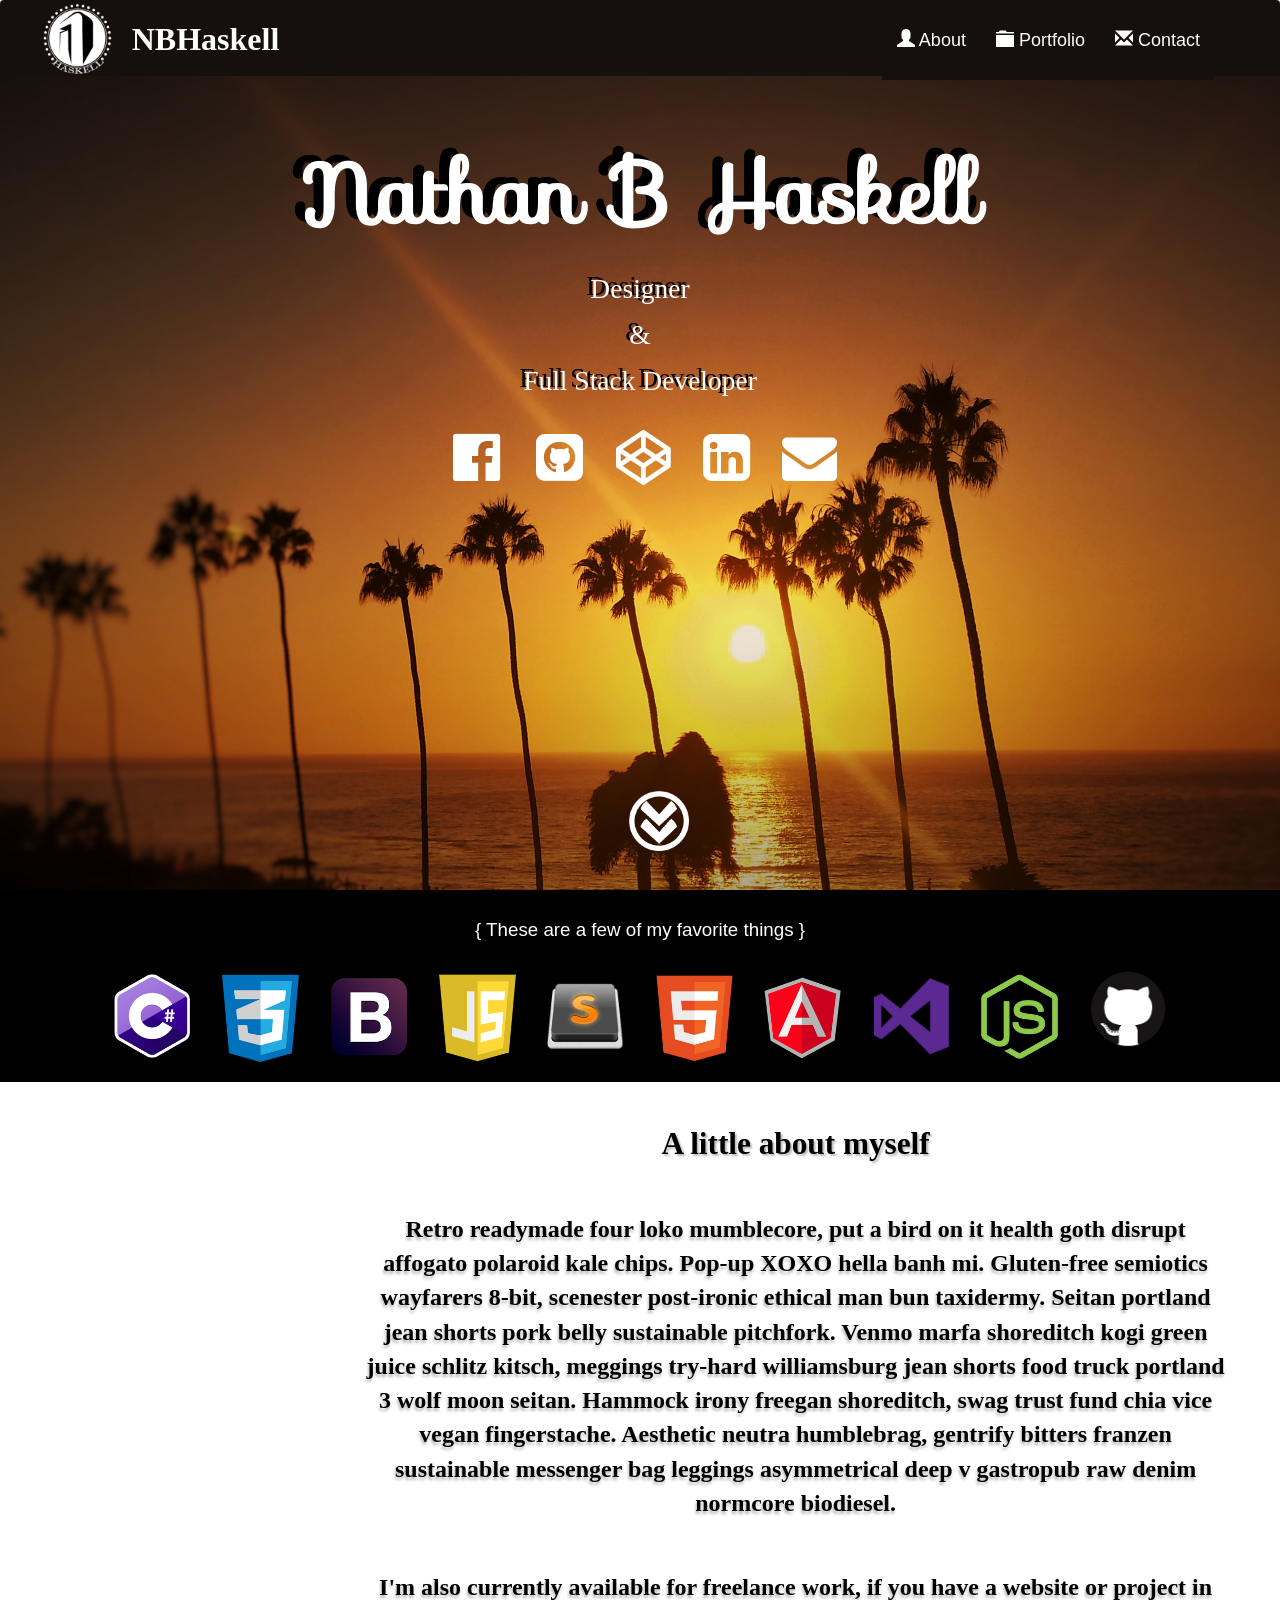
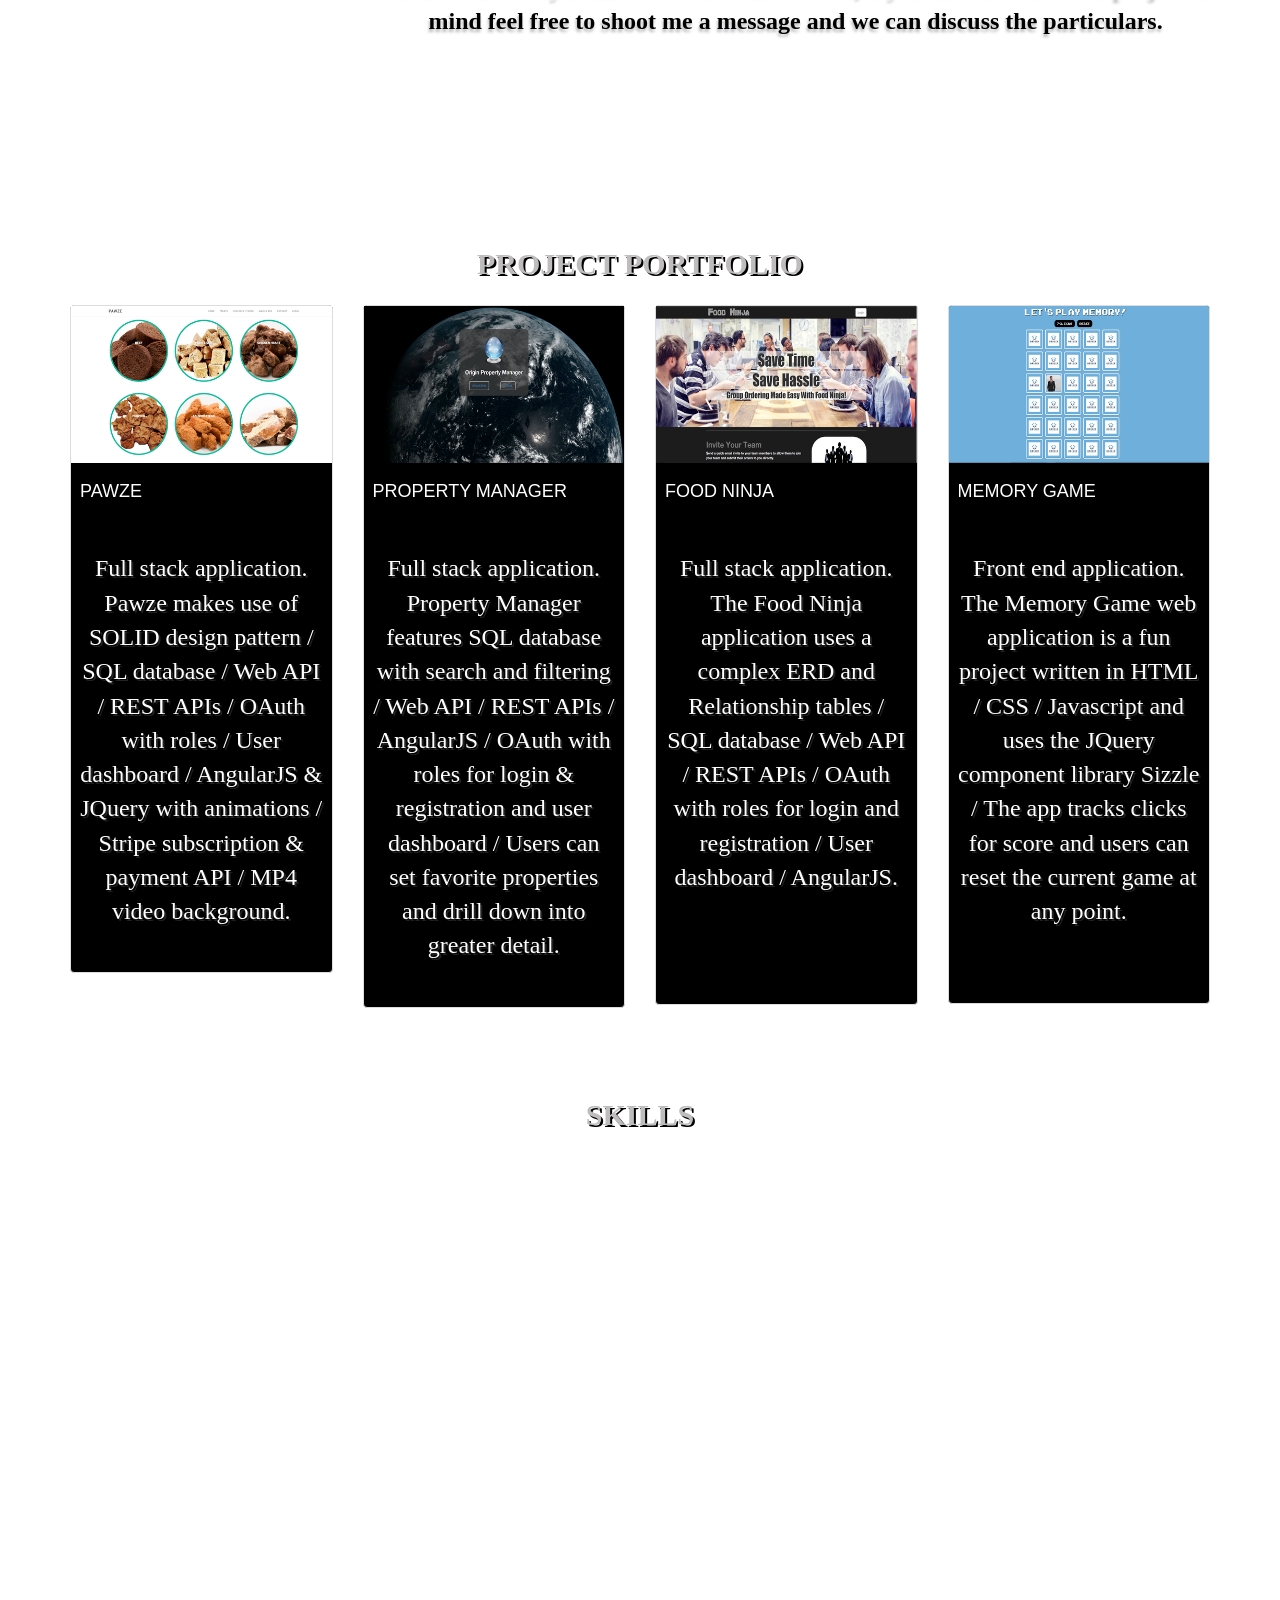
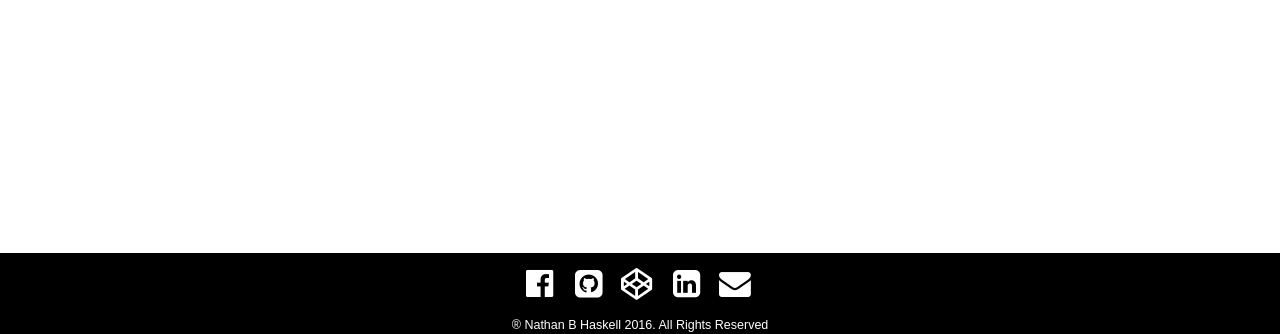
==== commit 20b96470: "smallest viewport responsive complete" ====
--- a/index.html
+++ b/index.html
@@ -6,6 +6,7 @@
     <link href='https://fonts.googleapis.com/css?family=Abril+Fatface' rel='stylesheet' type='text/css'>
     <link href="bower_components/font-awesome/css/font-awesome.css" rel="stylesheet" />
     <link href="bower_components/bootstrap/dist/css/bootstrap.css" rel="stylesheet" />
+    <link href="css/small.css" media="only screen and (min-width: 300px)" rel="stylesheet" />
     <link href="css/medium.css" media="only screen and (min-width: 600px)" rel="stylesheet" />
     <link href="css/large.css" media="only screen and (min-width: 768px)" rel="stylesheet" />
     <link href="css/style.css" media="only screen and (min-width: 1200px)" rel="stylesheet" />
--- a/css/small.css
+++ b/css/small.css
@@ -0,0 +1,340 @@
+* {
+    padding: 0;
+    margin: 0;
+    -webkit-box-sizing: border-box;
+    -moz-box-sizing: border-box;
+    box-sizing: border-box;
+}
+
+body {
+    font-size: 62.5%;
+}
+
+
+/***************************
+        NAV
+***************************/
+
+#logo {
+    height: 75px;
+    width: 75px;
+    margin-right: 23px;
+    margin-left: 25px;
+    margin-top: 2px;
+}
+
+#name {
+    font-size: x-large;
+    color: #fff;
+    float: none;
+    vertical-align: middle;
+    padding-left: 0px;
+}
+
+nav.navbar-default {
+    background-color: #15100D;
+    height: 80px;
+    border: 0 solid;
+}
+
+.navbar-brand {
+    font-family: 'Abril+Fatface';
+    font-weight: bolder;
+    font-size: 1.6em;
+}
+
+#myNavbar {
+    font-size: large;
+}
+
+    #myNavbar ul li a {
+        line-height: 50px;
+        background-color: #15100D;
+    }
+
+.navbar-default .navbar-nav > li > a {
+    color: #fff;
+}
+
+
+.navbar {
+    margin-bottom: 0;
+}
+
+.navbar-brand:hover,
+ul.navbar-nav li:hover a:hover {
+    color: #000 !important;
+    background-color: #f7f7f7;
+}
+
+#name:hover {
+    color: #000;
+    background-color: #f7f7f7;
+}
+
+.navbar-toggle {
+        margin-top: 22px;
+    }
+
+    .navbar .nav li {
+    z-index: 1001;
+}
+
+/***************************
+        HOME
+***************************/
+
+.bcg {
+    background-position: center center;
+    background-repeat: no-repeat;
+    background-attachment: fixed;
+    background-size: cover;
+    height: 100%;
+    width: 100%;
+}
+
+#slide-1 {
+    width: 100%;
+    position: relative;
+}
+
+    #slide-1 .bcg {
+        background-image: url('../images/rsz_12014-09-09_184639.jpg');
+    }
+
+
+.landing-title {
+    text-align: center;
+    padding-top: 40px;
+    padding-bottom: 126px;
+    
+}
+
+    .landing-title h1 {
+        color: #fff;
+        font-family: 'sofia';
+        font-weight: bolder;
+        font-size: 10em;
+        text-shadow: -10px -6px 25px #000;
+        padding-bottom: 20px;
+    }
+
+    .landing-title h4 {
+        font-family: 'Abril+Fatface';
+        font-weight: 100;
+        color: #fff;
+        font-size: 5em;
+        text-shadow: -4px -3px 6px #000;
+        padding: 3px;
+    }
+
+.social-buttons {
+    margin-top: 30px;
+    margin-left: 15px;
+    font-size: 1.5em;
+}
+
+
+#downArrow {
+    display: none;
+}
+
+
+
+/***************************
+        STACK ICONS
+***************************/
+
+.stack-icons {
+    background-color: #000;
+}
+
+    .stack-icons h3 {
+        color: #fff;
+        text-align: center;
+        margin-top: 20px;
+        padding-bottom: 6px;
+        font-size: 2.4em;
+    }
+
+#stackRow .portfolio-item {
+    display: inline-block;
+    float: none;
+    vertical-align: middle;
+}
+
+.row-centered {
+    text-align: center;
+    margin-bottom: 13px;
+}
+
+#octocat {
+    margin-bottom: 7px;
+}
+
+#jquery {
+        display: none !important;
+    }
+
+
+
+/***************************
+         ABOUT
+***************************/
+
+#slide-2 .bcg {
+    height: 770px;
+    background-image: url('../images/rsz_11aboutimage.png');
+    background-position: -28vh;
+    position: relative;
+        -webkit-filter: grayscale(1); /* Old WebKit */
+        filter: grayscale(1);
+}
+
+#slide-2 .hsContent h2 {
+    font-family: 'Abril+Fatface';
+    font-weight: bolder;
+    margin-top: 0;
+    text-align: center;
+    padding-top: 45px;
+    color: #000;
+    text-shadow: 2px 2px 2px #bebcbc;
+    font-size: 4em;
+}
+
+#slide-2 .hsContent p {
+    font-family: 'Abril+Fatface';
+    margin-top: 25px;
+    color: #000;
+    font-size: 3em;
+    text-align: center;
+    text-shadow: -1px 3px 3px #bebcbc, 1px 3px 3px #F5F6FA;
+    font-weight: bold;
+       text-align: justify;
+}
+
+#aboutText {
+    max-width: 900px;
+    position: absolute;
+    height: 100%;
+    margin-left: auto;
+    background-color: rgba(255, 255, 255, .4);
+}
+
+
+
+/***************************
+        PORTFOLIO
+***************************/
+
+#slide-3 .bcg {
+    height: 100%;
+    background-image: url('../images/logoBackground.png');
+}
+
+#slide-3 .hsContent h2 {
+    font-family: 'Abril+Fatface';
+    font-weight: bolder;
+    margin-top: 0;
+    text-align: center;
+    padding-top: 45px;
+    color: #bebcbc;
+    text-shadow: 2px 2px 4px #000;
+}
+
+#slide-3 .hsContent p {
+    font-family: 'Abril+Fatface';
+    margin-top: 50px;
+    color: #fff;
+    font-size: 2.9em;
+    text-align: center;
+    text-shadow: 2px 2px #222;
+    text-align: justify;
+}
+
+#slide-3 h4 {
+    color: #fff;
+}
+
+#pawze p {
+    padding-bottom: 25px;
+}
+
+#tourpackages-carousel .thumbnail {
+    background-color: #000;
+}
+
+#tourpackages-carousel {
+    margin-top: 25px;
+    margin-bottom: 25px;
+}
+
+.thumbnail {
+    position: relative;
+    padding: 0px;
+    margin-bottom: 20px;
+}
+
+    .thumbnail img {
+        width: 100%;
+    }
+
+
+/***************************
+       ARTWORK
+***************************/
+#slide-4 .bcg {
+    height: 800px;
+    background-image: url('../images/rsz_san-diego-city-in-california.jpg');
+}
+
+#slide-4 .hsContent h2 {
+    font-family: 'Abril+Fatface';
+    font-weight: bolder;
+    margin-top: 0;
+    text-align: center;
+    padding-top: 45px;
+    color: #bebcbc;
+    text-shadow: 2px 2px #000;
+}
+
+
+
+/***************************
+       FOOTER
+***************************/
+i {
+    color: white;
+    margin-right: 0.16em;
+}
+
+    i:hover {
+        color: #000 !important;
+    }
+
+.foot {
+    width: 100%;
+    background-color: black;
+    color: white;
+    float: left;
+}
+
+footer {
+    background-color: black;
+    color: white;
+}
+
+.icons {
+    display: inline-block;
+    margin-bottom: 1.5em;
+    margin-top: 1.5em;
+    font-size: 1.7em;
+}
+
+    .icons a {
+        text-decoration: none !important;
+    }
+
+    #foottext {
+        font-size: 2em;
+    }
--- a/css/medium.css
+++ b/css/medium.css
@@ -131,6 +131,7 @@
 .social-buttons {
     margin-top: 30px;
     margin-left: 15px;
+    font-size: 1em;
 }
 
 
@@ -153,6 +154,7 @@
         text-align: center;
         margin-top: 30px;
         padding-bottom: 20px;
+        font-size: 3em;
     }
 
 #stackRow .portfolio-item {
@@ -197,6 +199,7 @@
     padding-top: 45px;
     color: #000;
     text-shadow: 2px 2px 2px #bebcbc;
+    font-size: 5em;
 }
 
 #slide-2 .hsContent p {
--- a/css/style.css
+++ b/css/style.css
@@ -7,7 +7,9 @@
 
 body {
     min-width: 375px;
-}
+    font-size: 62.5%;
+}
+
 /***************************
         NAV
 ***************************/
@@ -29,7 +31,7 @@
 }
 
 nav.navbar-default {
-    background-color: #15100D;
+    background-color: #c;
     height: 80px;
     margin-bottom: -4px;
     border: 0 solid;
@@ -74,9 +76,7 @@
     background-color: #f7f7f7;
 }
 
-.navbar .nav li {
-    z-index: 1001;
-}
+
 
 
 
@@ -85,6 +85,7 @@
 /***************************
         HOME
 ***************************/
+
 .bcg {
     background-position: center center;
     background-repeat: no-repeat;
@@ -95,7 +96,7 @@
 }
 
 #slide-1 {
-    height: 92vh;
+    width: 100%;
     position: relative;
 }
 
@@ -107,6 +108,7 @@
 .landing-title {
     text-align: center;
     padding-top: 50px;
+    height: 90vh;
 }
 
     .landing-title h1 {
@@ -130,7 +132,7 @@
     height: 90px;
     width: 90px;
     display: block;
-    margin-left: 47.4%;
+    margin-left: 3%;
     position: absolute;
     bottom: 9px;
 }
@@ -140,6 +142,7 @@
 /***************************
         STACK ICONS
 ***************************/
+
 .stack-icons {
     background-color: #000;
 }
@@ -159,7 +162,7 @@
 
 .row-centered {
     text-align: center;
-    margin-bottom: 10px;
+    margin-bottom: 20px;
 }
 
 #octocat {
@@ -171,10 +174,12 @@
 /***************************
          ABOUT
 ***************************/
+
 #slide-2 .bcg {
     height: 80vh;
     background-image: url('../images/aboutImage.png');
-    background-position: -28vh;
+     -webkit-filter: grayscale(0); /* Old WebKit */
+        filter: grayscale(0);
 }
 
 #slide-2 .hsContent h2 {
@@ -199,14 +204,17 @@
 
 #aboutText {
     max-width: 900px;
+    background-color: transparent;
+    margin-left: 27%;
 }
 
 
 /***************************
         PORTFOLIO
 ***************************/
+
 #slide-3 .bcg {
-    height: 925px;
+    height: 100%;
     background-image: url('../images/logoBackground.png');
 }
 
@@ -251,6 +259,17 @@
         width: 100%;
     }
 
+#property p {
+    padding-bottom: 25px;
+}
+
+#ninja p {
+    padding-bottom: 91px;
+}
+
+#memory p {
+    padding-bottom: 56px;
+}
 
 /***************************
        ARTWORK
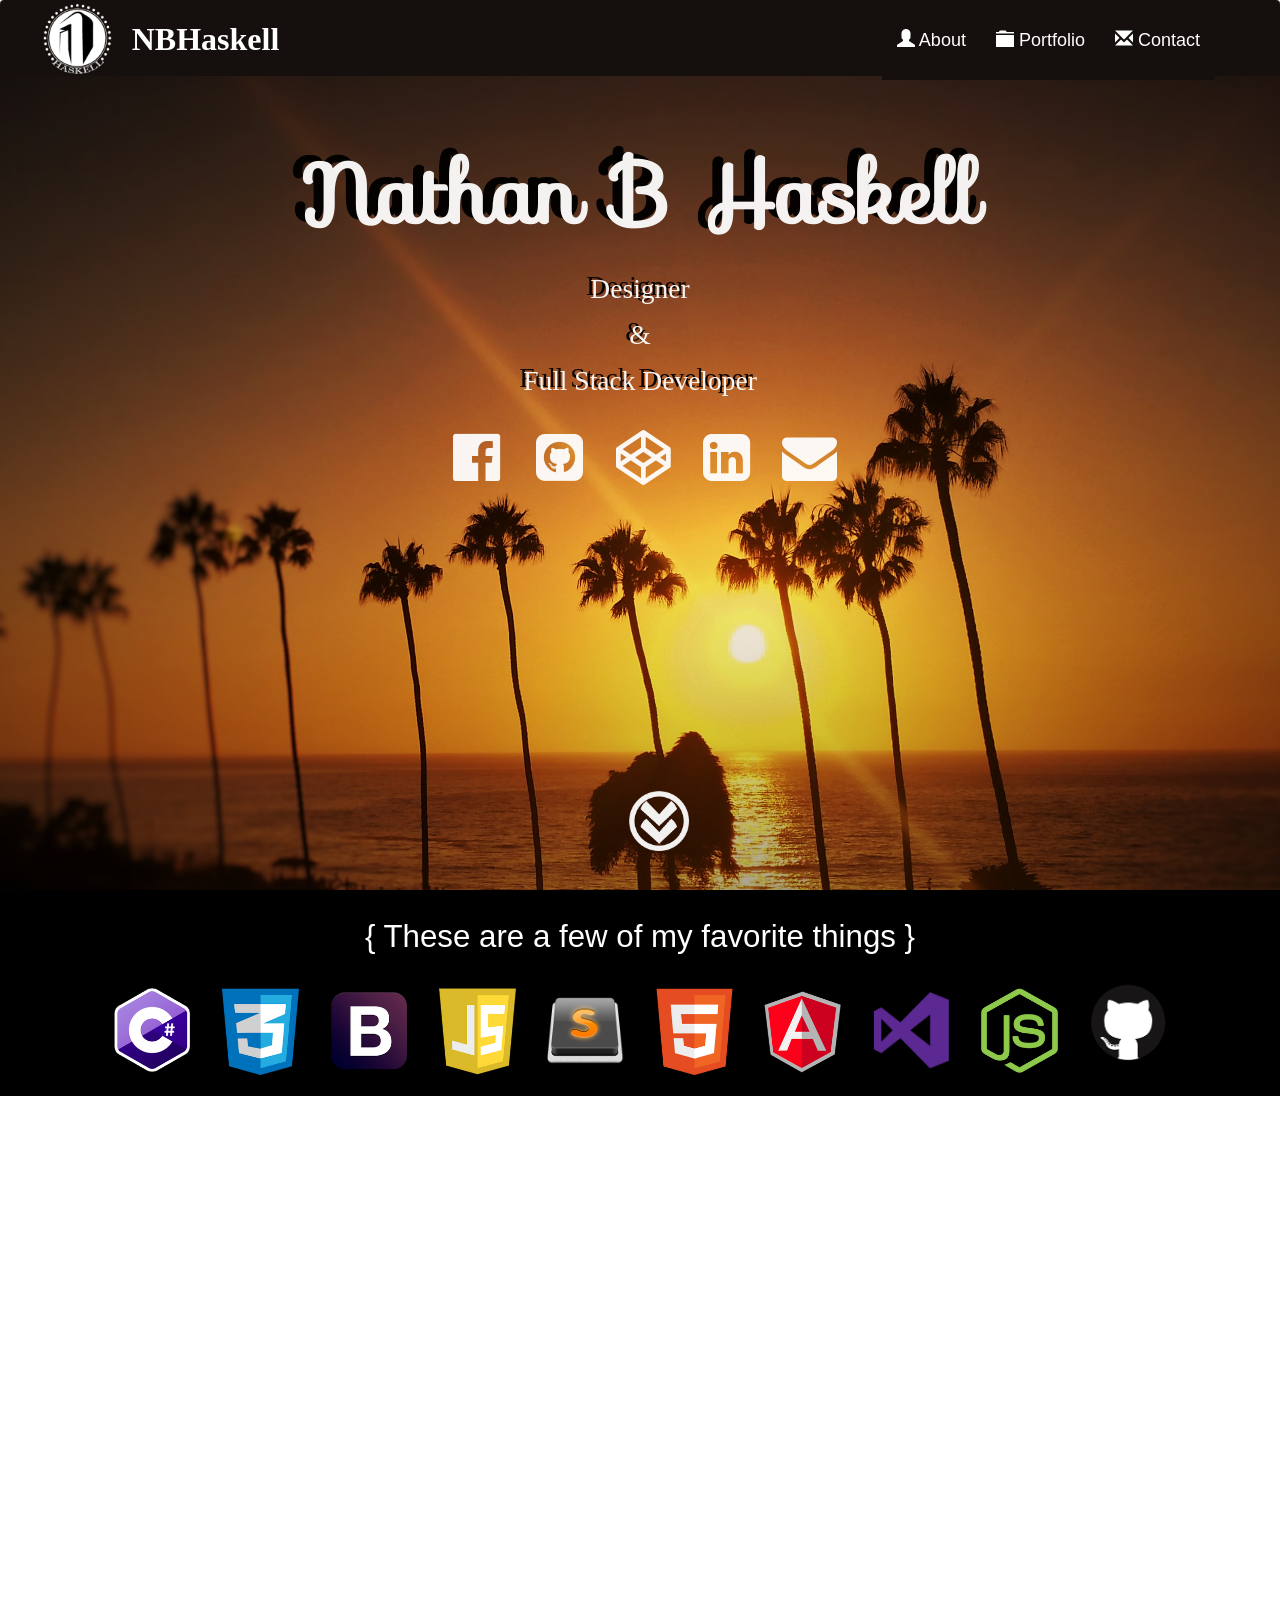
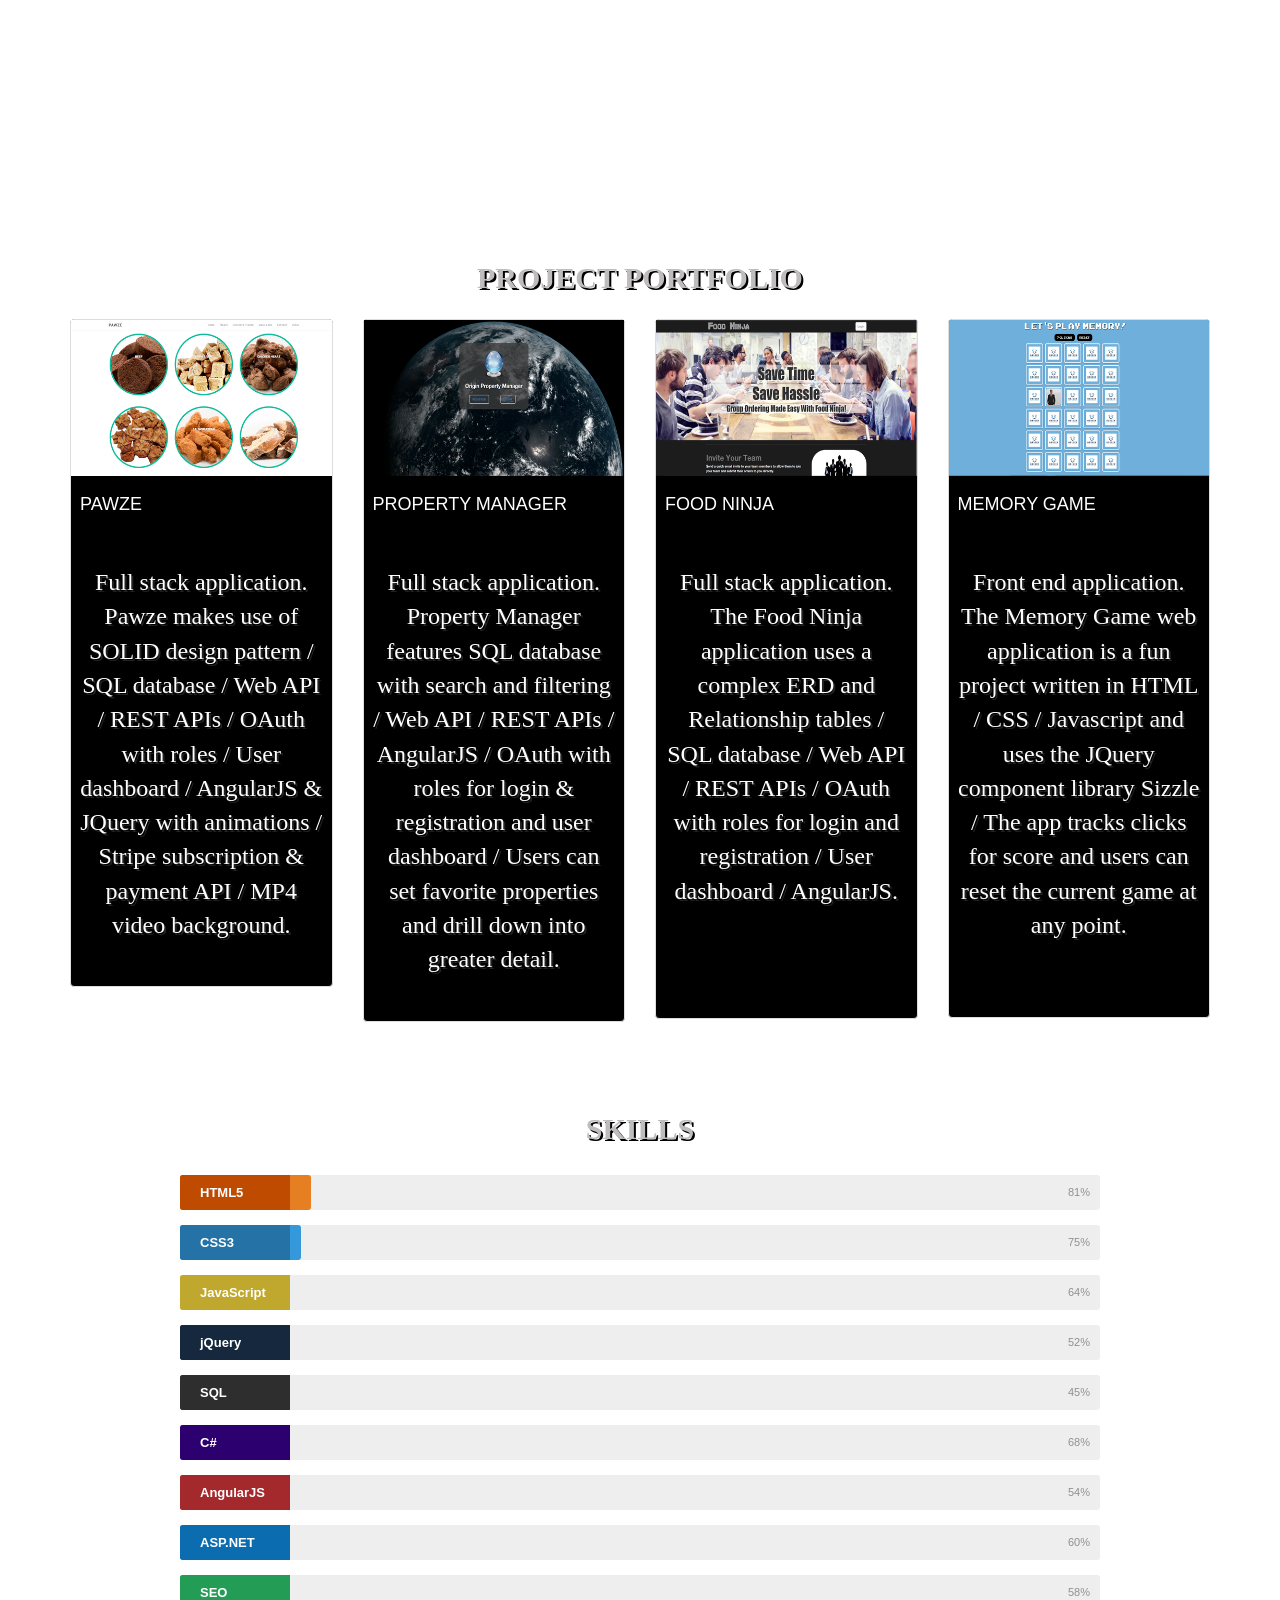
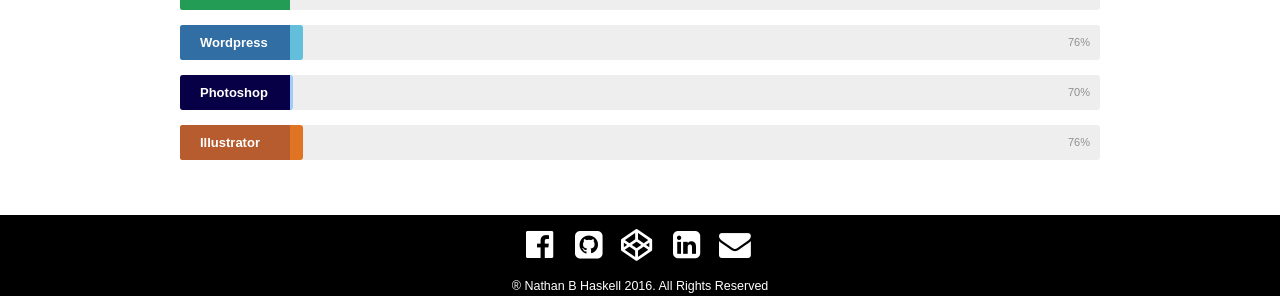
==== commit 17ecb3b8: "completed skills section and scroll js animation / cleaned up js animation" ====
--- a/index.html
+++ b/index.html
@@ -120,10 +120,11 @@
              data-anchor-target="#slide-2">
             <div class="hsContainer">
                 <div class="hsContent"
-                     data-center-bottom="opacity: 0"
-                     data-center-top="opacity: 1"
-                     data--100-bottom="opacity: 1;"
-                     data-anchor-target="#slide-2">
+                     data--50-bottom="opacity: 0;"
+                     data--200-bottom="opacity: 0;"
+                     data-center="opacity: 1"
+                     data-200-top="opacity: 1"
+                     data-anchor-target="#slide-2 h2">
                     <div class="container-fluid" id="aboutText">
                         <h2>A little about myself</h2>
                         <p>
@@ -155,14 +156,14 @@
             <div class="hsContainer">
                 <div class="hsContent"
                      data--50-bottom="opacity: 0;"
-                     data--200-bottom="opacity: 1;"
+                     data--200-bottom="opacity: 0;"
                      data-center="opacity: 1"
                      data-200-top="opacity: 1"
                      data-anchor-target="#slide-3 h2">
                     <h2>PROJECT PORTFOLIO</h2>
                     <div class="container" id="tourpackages-carousel">
                         <div class="row">
-                            <div class="col-xs-18 col-sm-6 col-md-3">
+                            <div class="col-xs-12 col-sm-6 col-md-3">
                                 <div class="thumbnail">
                                     <img src="images/rsz_1pawze2.png" />
                                     <div class="caption" id="pawze">
@@ -171,7 +172,7 @@
                                     </div>
                                 </div>
                             </div>
-                            <div class="col-xs-18 col-sm-6 col-md-3">
+                            <div class="col-xs-12 col-sm-6 col-md-3">
                                 <div class="thumbnail">
                                     <img src="images/rsz_property-manager.png" alt="">
                                     <div class="caption" id="property">
@@ -180,7 +181,7 @@
                                     </div>
                                 </div>
                             </div>
-                            <div class="col-xs-18 col-sm-6 col-md-3">
+                            <div class="col-xs-12 col-sm-6 col-md-3">
                                 <div class="thumbnail">
                                     <img src="images/rsz_food_ninja (1).png" alt="">
                                     <div class="caption" id="ninja">
@@ -189,7 +190,7 @@
                                     </div>
                                 </div>
                             </div>
-                            <div class="col-xs-18 col-sm-6 col-md-3">
+                            <div class="col-xs-12 col-sm-6 col-md-3">
                                 <div class="thumbnail">
                                     <img src="images/rsz_1memory.png" alt="">
                                     <div class="caption" id="memory">
@@ -204,13 +205,14 @@
             </div>
         </div>
     </section>
-    <!--ARTWORK-->
+    <!--SKILLS-->
     <section id="slide-4" class="homeSlide">
         <div class="bcg"
              data-center="background-position: 50% 0px;"
              data-top-bottom="background-position: 50% -100px;"
              data-bottom-top="background-position: 50% 100px;"
              data-anchor-target="#slide-4">
+            <div class="hsContainer">
             <div class="hsContent"
                  data--50-bottom="opacity: 0;"
                  data--200-bottom="opacity: 1;"
@@ -218,7 +220,69 @@
                  data-200-top="opacity: 1"
                  data-anchor-target="#slide-4 h2">
                 <h2>SKILLS</h2>
-
+                <div class="container" id="skills">
+                    <div class="skillbar clearfix " data-percent="81%">
+                      <div class="skillbar-title" style="background: #d35400;"><span>HTML5</span></div>
+                      <div class="skillbar-bar" style="background: #e67e22;"></div>
+                      <div class="skill-bar-percent">81%</div>
+                    </div>
+                    <div class="skillbar clearfix " data-percent="75%">
+                      <div class="skillbar-title" style="background: #2980b9;"><span>CSS3</span></div>
+                      <div class="skillbar-bar" style="background: #3498db;"></div>
+                      <div class="skill-bar-percent">75%</div>
+                    </div>
+                      <div class="skillbar clearfix " data-percent="64%">
+                      <div class="skillbar-title" style="background: #D6BA32;"><span>JavaScript</span></div>
+                      <div class="skillbar-bar" style="background: #F1DA4E;"></div>
+                      <div class="skill-bar-percent">64%</div>
+                    </div>
+                    <div class="skillbar clearfix " data-percent="52%">
+                      <div class="skillbar-title" style="background: #172C45;"><span>jQuery</span></div>
+                      <div class="skillbar-bar" style="background: #193556;"></div>
+                      <div class="skill-bar-percent">52%</div>
+                    </div>
+                    <div class="skillbar clearfix " data-percent="45%">
+                      <div class="skillbar-title" style="background: #333333;"><span>SQL</span></div>
+                      <div class="skillbar-bar" style="background: #525252;"></div>
+                      <div class="skill-bar-percent">45%</div>
+                    </div>
+                    <div class="skillbar clearfix " data-percent="68%">
+                      <div class="skillbar-title" style="background: #32007D;"><span>C#</span></div>
+                      <div class="skillbar-bar" style="background: #A177DB;"></div>
+                      <div class="skill-bar-percent">68%</div>
+                    </div>
+                    <div class="skillbar clearfix " data-percent="54%">
+                      <div class="skillbar-title" style="background: #B52E31;"><span>AngularJS</span></div>
+                      <div class="skillbar-bar" style="background: #E23237;"></div>
+                      <div class="skill-bar-percent">54%</div>
+                    </div>
+                    <div class="skillbar clearfix " data-percent="60%">
+                      <div class="skillbar-title" style="background: #0C78C4;"><span>ASP.NET</span></div>
+                      <div class="skillbar-bar" style="background: #4BBAF5;"></div>
+                      <div class="skill-bar-percent">60%</div>
+                    </div>
+                    <div class="skillbar clearfix " data-percent="58%">
+                      <div class="skillbar-title" style="background: #27ae60;"><span>SEO</span></div>
+                      <div class="skillbar-bar" style="background: #2ecc71;"></div>
+                      <div class="skill-bar-percent">58%</div>
+                    </div>
+                    <div class="skillbar clearfix " data-percent="76%">
+                      <div class="skillbar-title" style="background: #367AB6;"><span>Wordpress</span></div>
+                      <div class="skillbar-bar" style="background: #62BEDA;"></div>
+                      <div class="skill-bar-percent">76%</div>
+                    </div>
+                    <div class="skillbar clearfix " data-percent="70%">
+                      <div class="skillbar-title" style="background: #08004E;"><span>Photoshop</span></div>
+                      <div class="skillbar-bar" style="background: #A0CBFE;"></div>
+                      <div class="skill-bar-percent">70%</div>
+                    </div>
+                    <div class="skillbar clearfix " data-percent="76%">
+                      <div class="skillbar-title" style="background: #CC6633;"><span>Illustrator</span></div>
+                      <div class="skillbar-bar" style="background: #E17422;"></div>
+                      <div class="skill-bar-percent">76%</div>
+                    </div>
+                </div>
+            </div>
             </div>
         </div>
     </section>
@@ -239,7 +303,8 @@
     </footer>
     <script src="bower_components/jquery/dist/jquery.js"></script>
     <script src="bower_components/bootstrap/dist/js/bootstrap.js"></script>
+    <script src="bower_components/bower-skrollr/skrollr.js"></script>
     <script src="js/main.js"></script>
-    <script src="bower_components/bower-skrollr/skrollr.js"></script>
+    <script src="js/skrollr.js"></script>
 </body>
 </html>
--- a/css/small.css
+++ b/css/small.css
@@ -281,8 +281,9 @@
 
 
 /***************************
-       ARTWORK
-***************************/
+       SKILLS
+***************************/
+
 #slide-4 .bcg {
     height: 800px;
     background-image: url('../images/rsz_san-diego-city-in-california.jpg');
@@ -296,6 +297,85 @@
     padding-top: 45px;
     color: #bebcbc;
     text-shadow: 2px 2px #000;
+}
+
+#skills {
+    width: 350px;
+    margin-top: 30px;
+    margin-bottom: 40px;
+}
+
+.skillbar {
+  position: relative;
+  display: block;
+  margin-bottom: 15px;
+  width: 100%;
+  background: #eee;
+  height: 35px;
+  border-radius: 3px;
+  -moz-border-radius: 3px;
+  -webkit-border-radius: 3px;
+  -webkit-transition: 0.4s linear;
+  -moz-transition: 0.4s linear;
+  -ms-transition: 0.4s linear;
+  -o-transition: 0.4s linear;
+  transition: 0.4s linear;
+  -webkit-transition-property: width, background-color;
+  -moz-transition-property: width, background-color;
+  -ms-transition-property: width, background-color;
+  -o-transition-property: width, background-color;
+  transition-property: width, background-color;
+}
+
+.skillbar-title {
+  position: absolute;
+  top: 0;
+  left: 0;
+  width: 110px;
+  font-weight: bold;
+  font-size: 13px;
+  color: #ffffff;
+  background: #6adcfa;
+  -webkit-border-top-left-radius: 3px;
+  -webkit-border-bottom-left-radius: 4px;
+  -moz-border-radius-topleft: 3px;
+  -moz-border-radius-bottomleft: 3px;
+  border-top-left-radius: 3px;
+  border-bottom-left-radius: 3px;
+}
+
+.skillbar-title span {
+  display: block;
+  background: rgba(0, 0, 0, 0.1);
+  padding: 0 20px;
+  height: 35px;
+  line-height: 35px;
+  -webkit-border-top-left-radius: 3px;
+  -webkit-border-bottom-left-radius: 3px;
+  -moz-border-radius-topleft: 3px;
+  -moz-border-radius-bottomleft: 3px;
+  border-top-left-radius: 3px;
+  border-bottom-left-radius: 3px;
+}
+
+.skillbar-bar {
+  height: 35px;
+  width: 0px;
+  background: #6adcfa;
+  border-radius: 3px;
+  -moz-border-radius: 3px;
+  -webkit-border-radius: 3px;
+}
+
+.skill-bar-percent {
+  position: absolute;
+  right: 10px;
+  top: 0;
+  font-size: 11px;
+  height: 35px;
+  line-height: 35px;
+  color: #ffffff;
+  color: rgba(0, 0, 0, 0.4);
 }
 
 
--- a/css/medium.css
+++ b/css/medium.css
@@ -256,8 +256,12 @@
     color: #fff;
 }
 
+#ninja p {
+    padding-bottom: 23px;
+}
+
 #pawze p {
-    padding-bottom: 25px;
+    padding-bottom: 0px;
 }
 
 #tourpackages-carousel .thumbnail {
@@ -281,7 +285,7 @@
 
 
 /***************************
-       ARTWORK
+       SKILLS
 ***************************/
 #slide-4 .bcg {
     height: 800px;
@@ -297,6 +301,86 @@
     color: #bebcbc;
     text-shadow: 2px 2px #000;
 }
+
+#skills {
+    width: 550px;
+    margin-top: 30px;
+    margin-bottom: 40px;
+}
+
+.skillbar {
+  position: relative;
+  display: block;
+  margin-bottom: 15px;
+  width: 100%;
+  background: #eee;
+  height: 35px;
+  border-radius: 3px;
+  -moz-border-radius: 3px;
+  -webkit-border-radius: 3px;
+  -webkit-transition: 0.4s linear;
+  -moz-transition: 0.4s linear;
+  -ms-transition: 0.4s linear;
+  -o-transition: 0.4s linear;
+  transition: 0.4s linear;
+  -webkit-transition-property: width, background-color;
+  -moz-transition-property: width, background-color;
+  -ms-transition-property: width, background-color;
+  -o-transition-property: width, background-color;
+  transition-property: width, background-color;
+}
+
+.skillbar-title {
+  position: absolute;
+  top: 0;
+  left: 0;
+  width: 110px;
+  font-weight: bold;
+  font-size: 13px;
+  color: #ffffff;
+  background: #6adcfa;
+  -webkit-border-top-left-radius: 3px;
+  -webkit-border-bottom-left-radius: 4px;
+  -moz-border-radius-topleft: 3px;
+  -moz-border-radius-bottomleft: 3px;
+  border-top-left-radius: 3px;
+  border-bottom-left-radius: 3px;
+}
+
+.skillbar-title span {
+  display: block;
+  background: rgba(0, 0, 0, 0.1);
+  padding: 0 20px;
+  height: 35px;
+  line-height: 35px;
+  -webkit-border-top-left-radius: 3px;
+  -webkit-border-bottom-left-radius: 3px;
+  -moz-border-radius-topleft: 3px;
+  -moz-border-radius-bottomleft: 3px;
+  border-top-left-radius: 3px;
+  border-bottom-left-radius: 3px;
+}
+
+.skillbar-bar {
+  height: 35px;
+  width: 0px;
+  background: #6adcfa;
+  border-radius: 3px;
+  -moz-border-radius: 3px;
+  -webkit-border-radius: 3px;
+}
+
+.skill-bar-percent {
+  position: absolute;
+  right: 10px;
+  top: 0;
+  font-size: 11px;
+  height: 35px;
+  line-height: 35px;
+  color: #ffffff;
+  color: rgba(0, 0, 0, 0.4);
+}
+
 
 
 
--- a/css/large.css
+++ b/css/large.css
@@ -150,6 +150,7 @@
         text-align: center;
         margin-top: 30px;
         padding-bottom: 20px;
+        font-size: 5em;
     }
 
 #stackRow .portfolio-item {
@@ -275,7 +276,7 @@
 
 
 /***************************
-       ARTWORK
+       SKILLS
 ***************************/
 #slide-4 .bcg {
     height: 800px;
@@ -290,6 +291,85 @@
     padding-top: 45px;
     color: #bebcbc;
     text-shadow: 2px 2px #000;
+}
+
+#skills {
+    width: 750px;
+    margin-top: 30px;
+    margin-bottom: 40px;
+}
+
+.skillbar {
+  position: relative;
+  display: block;
+  margin-bottom: 15px;
+  width: 100%;
+  background: #eee;
+  height: 35px;
+  border-radius: 3px;
+  -moz-border-radius: 3px;
+  -webkit-border-radius: 3px;
+  -webkit-transition: 0.4s linear;
+  -moz-transition: 0.4s linear;
+  -ms-transition: 0.4s linear;
+  -o-transition: 0.4s linear;
+  transition: 0.4s linear;
+  -webkit-transition-property: width, background-color;
+  -moz-transition-property: width, background-color;
+  -ms-transition-property: width, background-color;
+  -o-transition-property: width, background-color;
+  transition-property: width, background-color;
+}
+
+.skillbar-title {
+  position: absolute;
+  top: 0;
+  left: 0;
+  width: 110px;
+  font-weight: bold;
+  font-size: 13px;
+  color: #ffffff;
+  background: #6adcfa;
+  -webkit-border-top-left-radius: 3px;
+  -webkit-border-bottom-left-radius: 4px;
+  -moz-border-radius-topleft: 3px;
+  -moz-border-radius-bottomleft: 3px;
+  border-top-left-radius: 3px;
+  border-bottom-left-radius: 3px;
+}
+
+.skillbar-title span {
+  display: block;
+  background: rgba(0, 0, 0, 0.1);
+  padding: 0 20px;
+  height: 35px;
+  line-height: 35px;
+  -webkit-border-top-left-radius: 3px;
+  -webkit-border-bottom-left-radius: 3px;
+  -moz-border-radius-topleft: 3px;
+  -moz-border-radius-bottomleft: 3px;
+  border-top-left-radius: 3px;
+  border-bottom-left-radius: 3px;
+}
+
+.skillbar-bar {
+  height: 35px;
+  width: 0px;
+  background: #6adcfa;
+  border-radius: 3px;
+  -moz-border-radius: 3px;
+  -webkit-border-radius: 3px;
+}
+
+.skill-bar-percent {
+  position: absolute;
+  right: 10px;
+  top: 0;
+  font-size: 11px;
+  height: 35px;
+  line-height: 35px;
+  color: #ffffff;
+  color: rgba(0, 0, 0, 0.4);
 }
 
 
--- a/css/style.css
+++ b/css/style.css
@@ -272,10 +272,10 @@
 }
 
 /***************************
-       ARTWORK
+       SKILLS
 ***************************/
 #slide-4 .bcg {
-    height: 800px;
+    height: 100%;
     background-image: url('../images/rsz_san-diego-city-in-california.jpg');
 }
 
@@ -287,6 +287,85 @@
     padding-top: 45px;
     color: #bebcbc;
     text-shadow: 2px 2px #000;
+}
+
+#skills {
+    width: 950px;
+    margin-top: 30px;
+    margin-bottom: 40px;
+}
+
+.skillbar {
+  position: relative;
+  display: block;
+  margin-bottom: 15px;
+  width: 100%;
+  background: #eee;
+  height: 35px;
+  border-radius: 3px;
+  -moz-border-radius: 3px;
+  -webkit-border-radius: 3px;
+  -webkit-transition: 0.4s linear;
+  -moz-transition: 0.4s linear;
+  -ms-transition: 0.4s linear;
+  -o-transition: 0.4s linear;
+  transition: 0.4s linear;
+  -webkit-transition-property: width, background-color;
+  -moz-transition-property: width, background-color;
+  -ms-transition-property: width, background-color;
+  -o-transition-property: width, background-color;
+  transition-property: width, background-color;
+}
+
+.skillbar-title {
+  position: absolute;
+  top: 0;
+  left: 0;
+  width: 110px;
+  font-weight: bold;
+  font-size: 13px;
+  color: #ffffff;
+  background: #6adcfa;
+  -webkit-border-top-left-radius: 3px;
+  -webkit-border-bottom-left-radius: 4px;
+  -moz-border-radius-topleft: 3px;
+  -moz-border-radius-bottomleft: 3px;
+  border-top-left-radius: 3px;
+  border-bottom-left-radius: 3px;
+}
+
+.skillbar-title span {
+  display: block;
+  background: rgba(0, 0, 0, 0.1);
+  padding: 0 20px;
+  height: 35px;
+  line-height: 35px;
+  -webkit-border-top-left-radius: 3px;
+  -webkit-border-bottom-left-radius: 3px;
+  -moz-border-radius-topleft: 3px;
+  -moz-border-radius-bottomleft: 3px;
+  border-top-left-radius: 3px;
+  border-bottom-left-radius: 3px;
+}
+
+.skillbar-bar {
+  height: 35px;
+  width: 0px;
+  background: #6adcfa;
+  border-radius: 3px;
+  -moz-border-radius: 3px;
+  -webkit-border-radius: 3px;
+}
+
+.skill-bar-percent {
+  position: absolute;
+  right: 10px;
+  top: 0;
+  font-size: 11px;
+  height: 35px;
+  line-height: 35px;
+  color: #ffffff;
+  color: rgba(0, 0, 0, 0.4);
 }
 
 
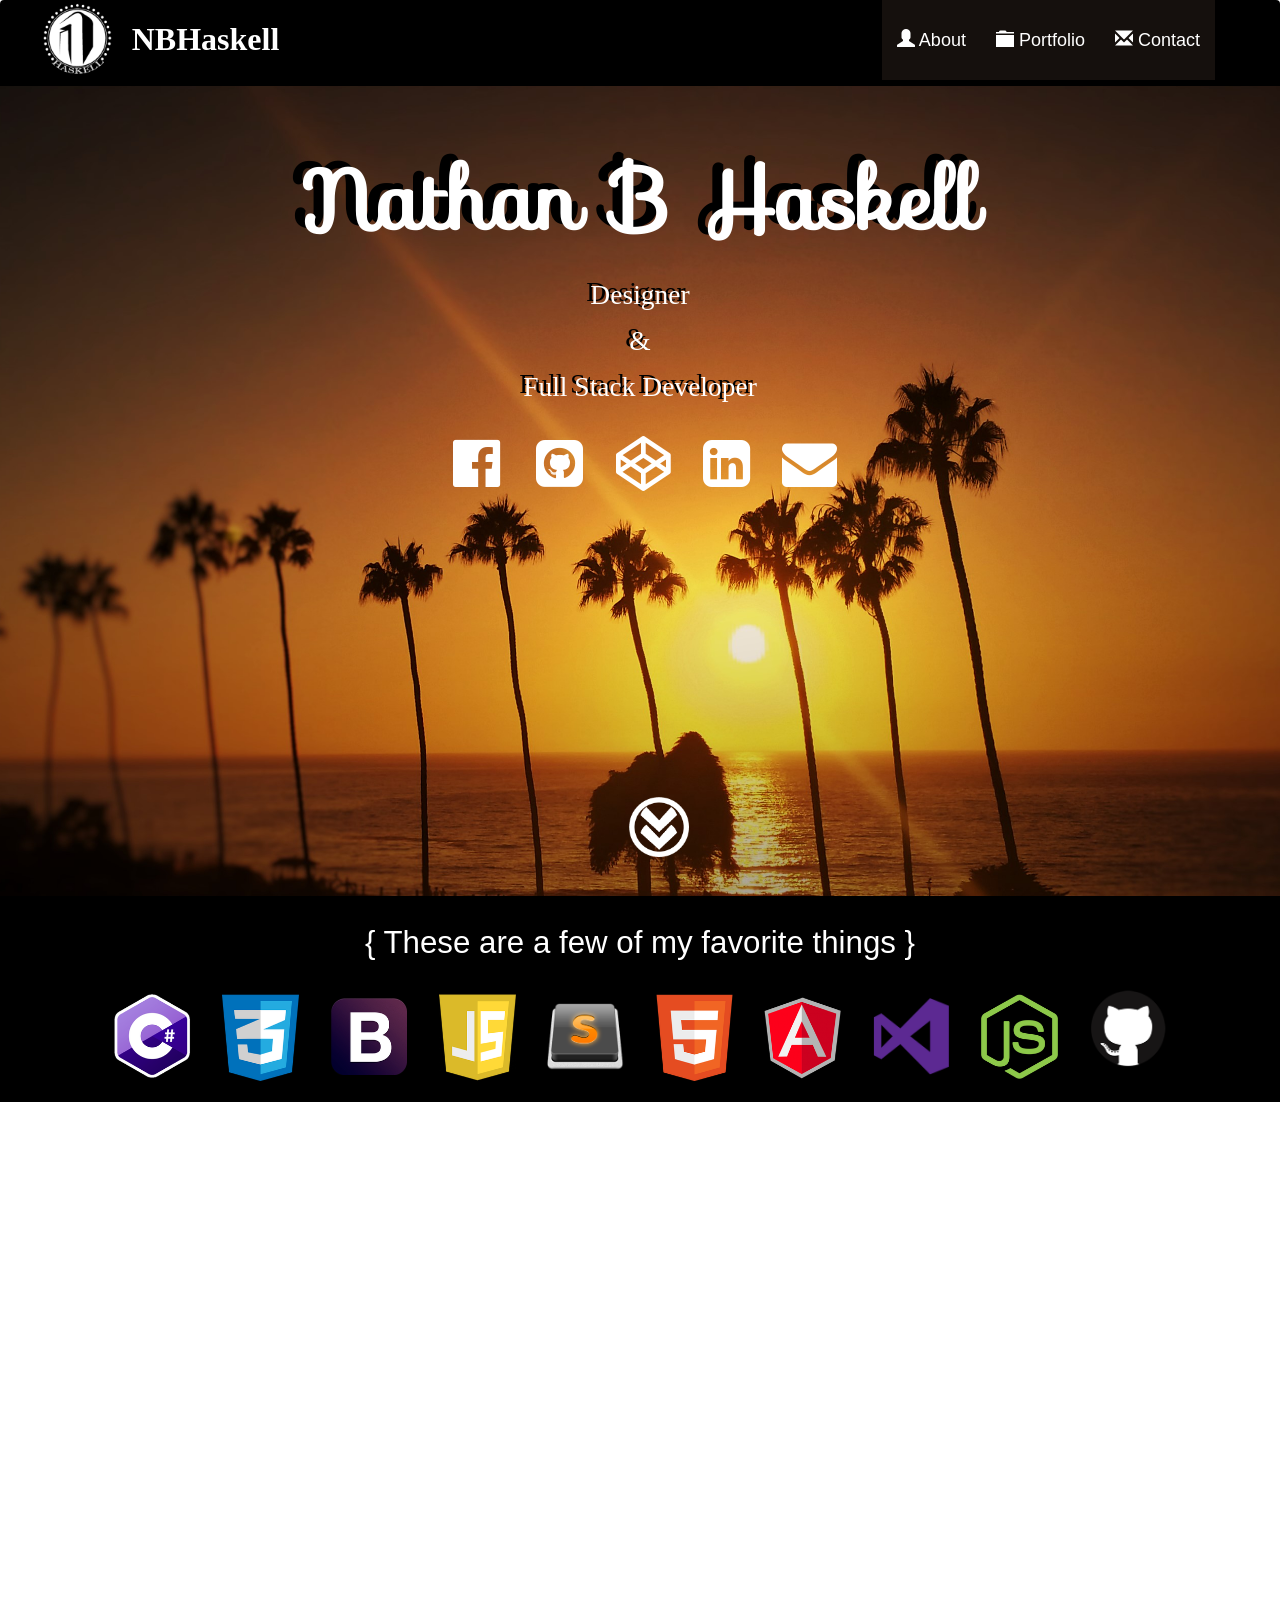
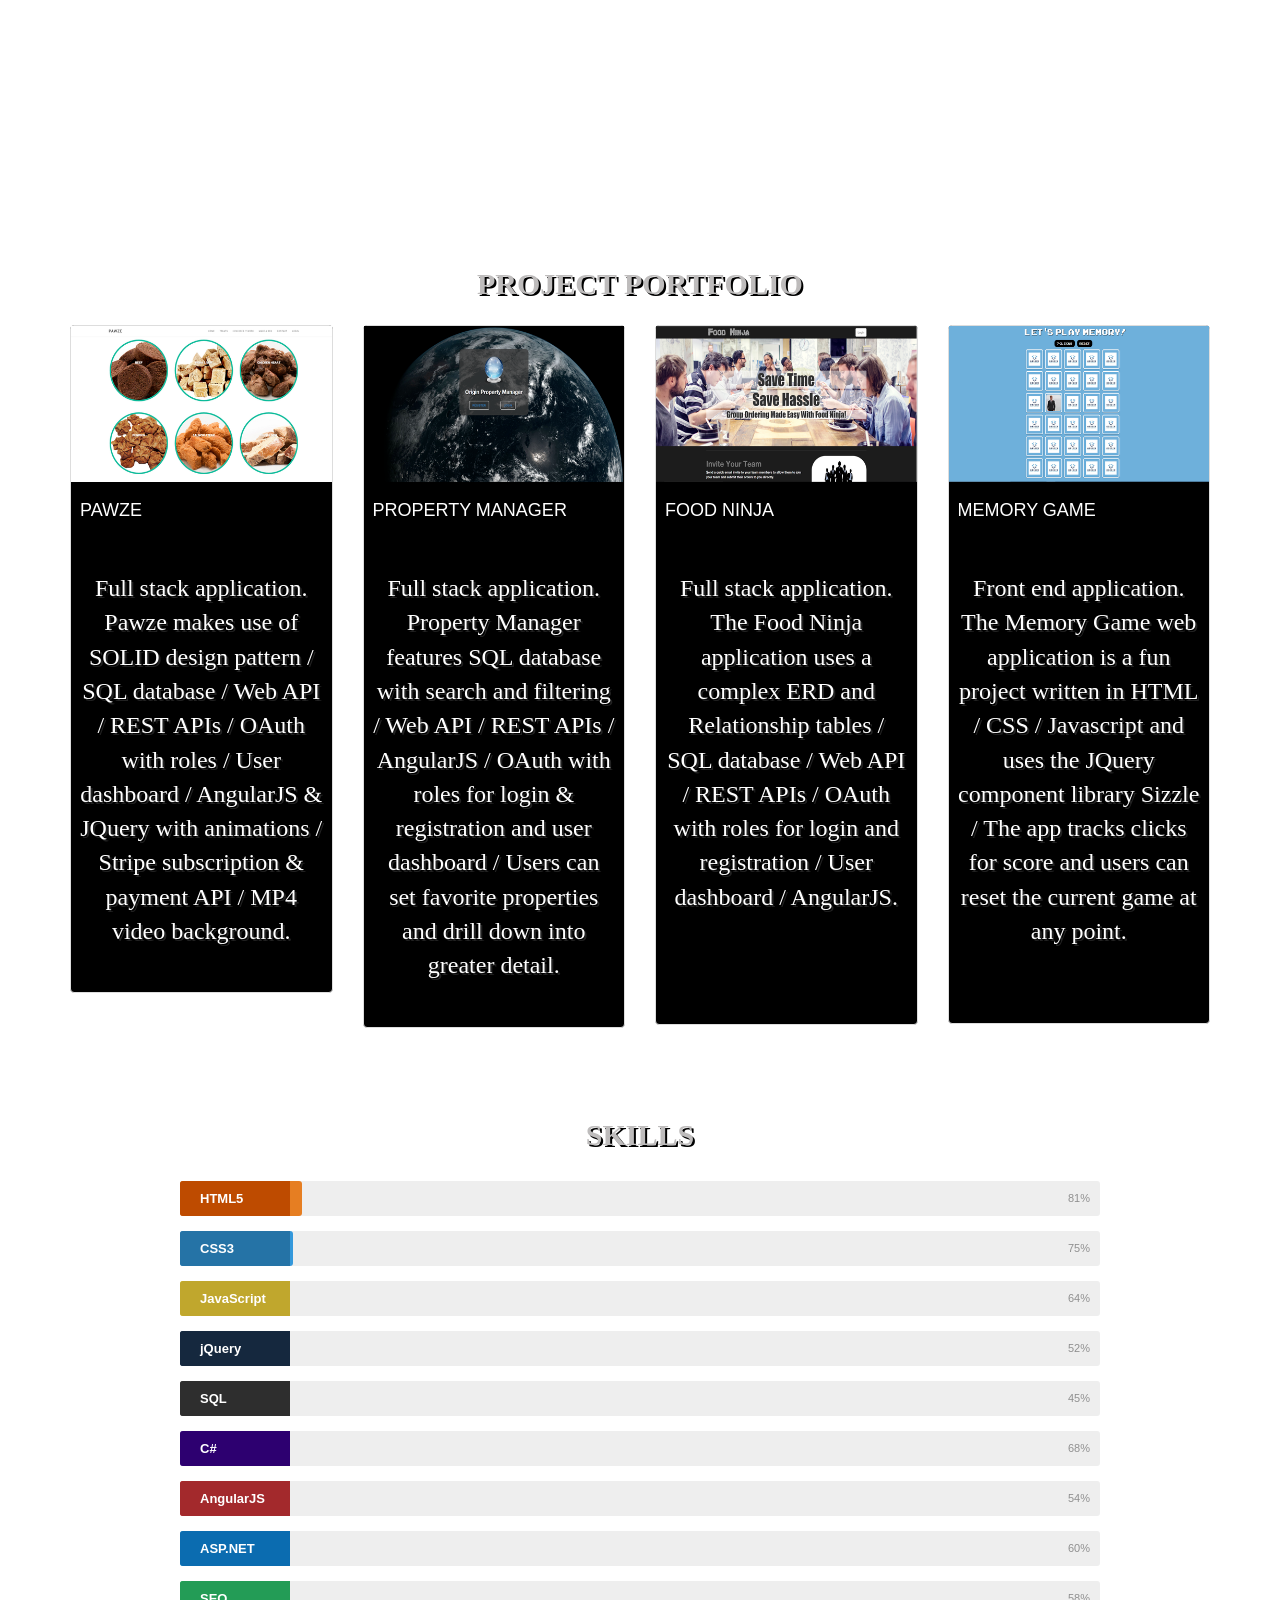
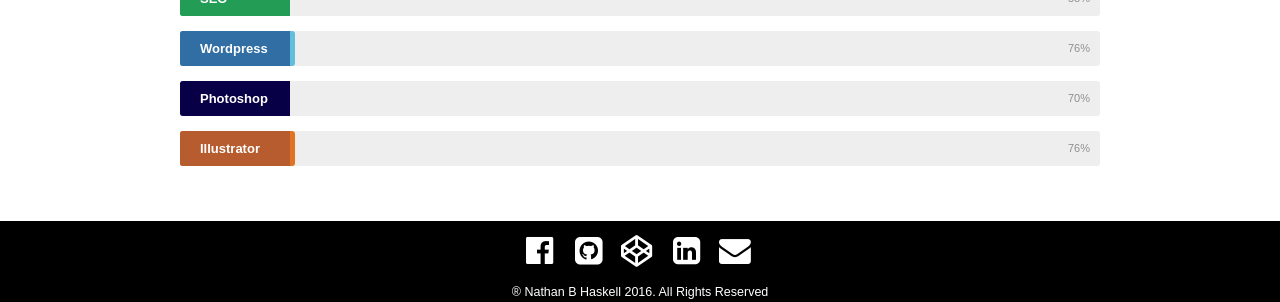
==== commit 892258fd: "nav bar links updated" ====
--- a/index.html
+++ b/index.html
@@ -43,7 +43,7 @@
             <div class="hsContainer">
                 <div class="hsContent"
                      data-bottom="bottom: 250px; opacity: 1"
-                     data-top="bottom: 1800px; opacity: 0"
+                     data-top="bottom: 1800px; opacity: 1"
                      data-anchor-target="#slide-1 img">
                     <div class="container-fluid">
                         <div class="row">
@@ -125,7 +125,7 @@
                      data-center="opacity: 1"
                      data-200-top="opacity: 1"
                      data-anchor-target="#slide-2 h2">
-                    <div class="container-fluid" id="aboutText">
+                    <div class="container" id="aboutText">
                         <h2>A little about myself</h2>
                         <p>
                             Retro readymade four loko mumblecore, put a bird on it health goth disrupt
--- a/css/small.css
+++ b/css/small.css
@@ -64,12 +64,10 @@
 .navbar-brand:hover,
 ul.navbar-nav li:hover a:hover {
     color: #000 !important;
-    background-color: #f7f7f7;
 }
 
 #name:hover {
     color: #000;
-    background-color: #f7f7f7;
 }
 
 .navbar-toggle {
@@ -183,8 +181,8 @@
 ***************************/
 
 #slide-2 .bcg {
-    height: 770px;
-    background-image: url('../images/rsz_11aboutimage.png');
+    height: 640px;
+    background-image: none;
     background-position: -28vh;
     position: relative;
         -webkit-filter: grayscale(1); /* Old WebKit */
--- a/css/medium.css
+++ b/css/medium.css
@@ -63,12 +63,10 @@
 .navbar-brand:hover,
 ul.navbar-nav li:hover a:hover {
     color: #000 !important;
-    background-color: #f7f7f7;
 }
 
 #name:hover {
     color: #000;
-    background-color: #f7f7f7;
 }
 
 .navbar-toggle {
--- a/css/large.css
+++ b/css/large.css
@@ -62,12 +62,10 @@
 .navbar-brand:hover,
 ul.navbar-nav li:hover a:hover {
     color: #000 !important;
-    background-color: #f7f7f7;
 }
 
 #name:hover {
     color: #000;
-    background-color: #f7f7f7;
 }
 
 
--- a/css/style.css
+++ b/css/style.css
@@ -31,8 +31,8 @@
 }
 
 nav.navbar-default {
-    background-color: #c;
-    height: 80px;
+    background-color: #000;
+    height: 90px;
     margin-bottom: -4px;
     border: 0 solid;
 }
@@ -68,12 +68,10 @@
 .navbar-brand:hover,
 ul.navbar-nav li:hover a:hover {
     color: #000 !important;
-    background-color: #f7f7f7;
 }
 
 #name:hover {
     color: #000;
-    background-color: #f7f7f7;
 }
 
 
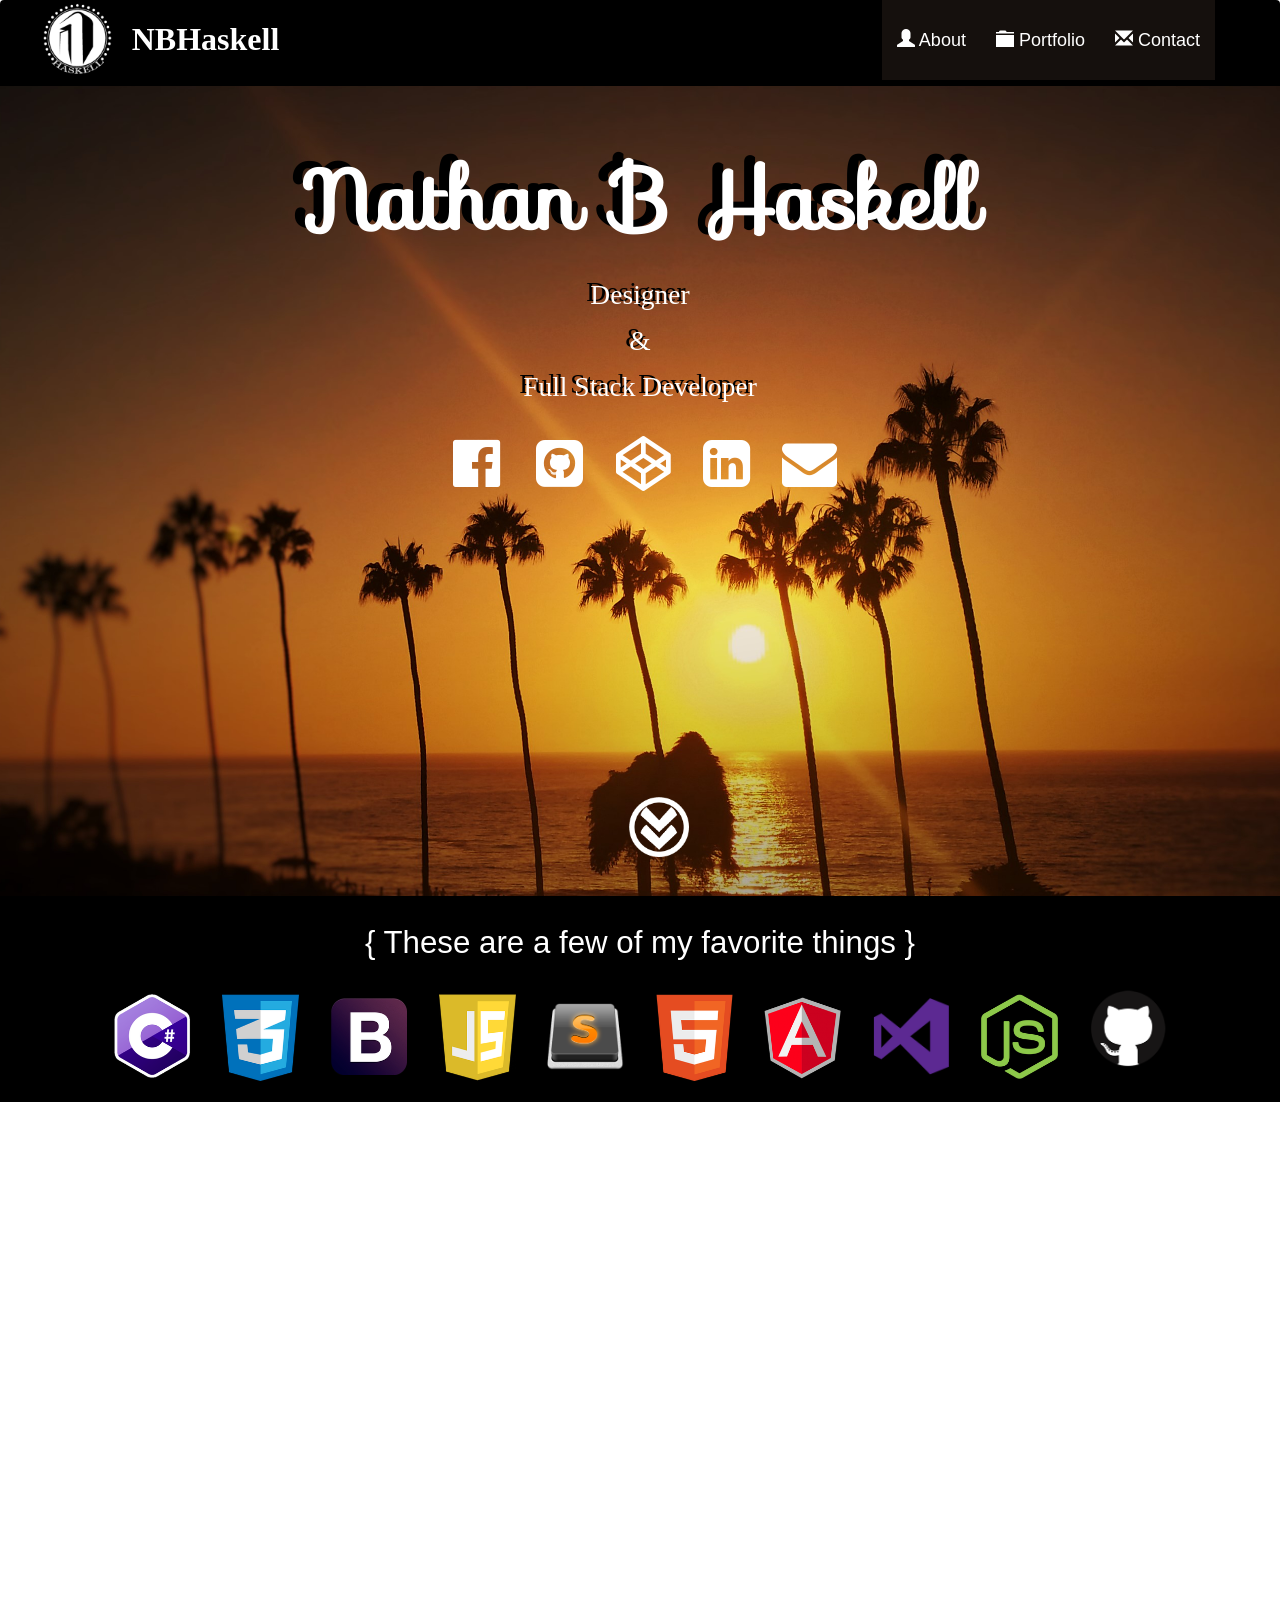
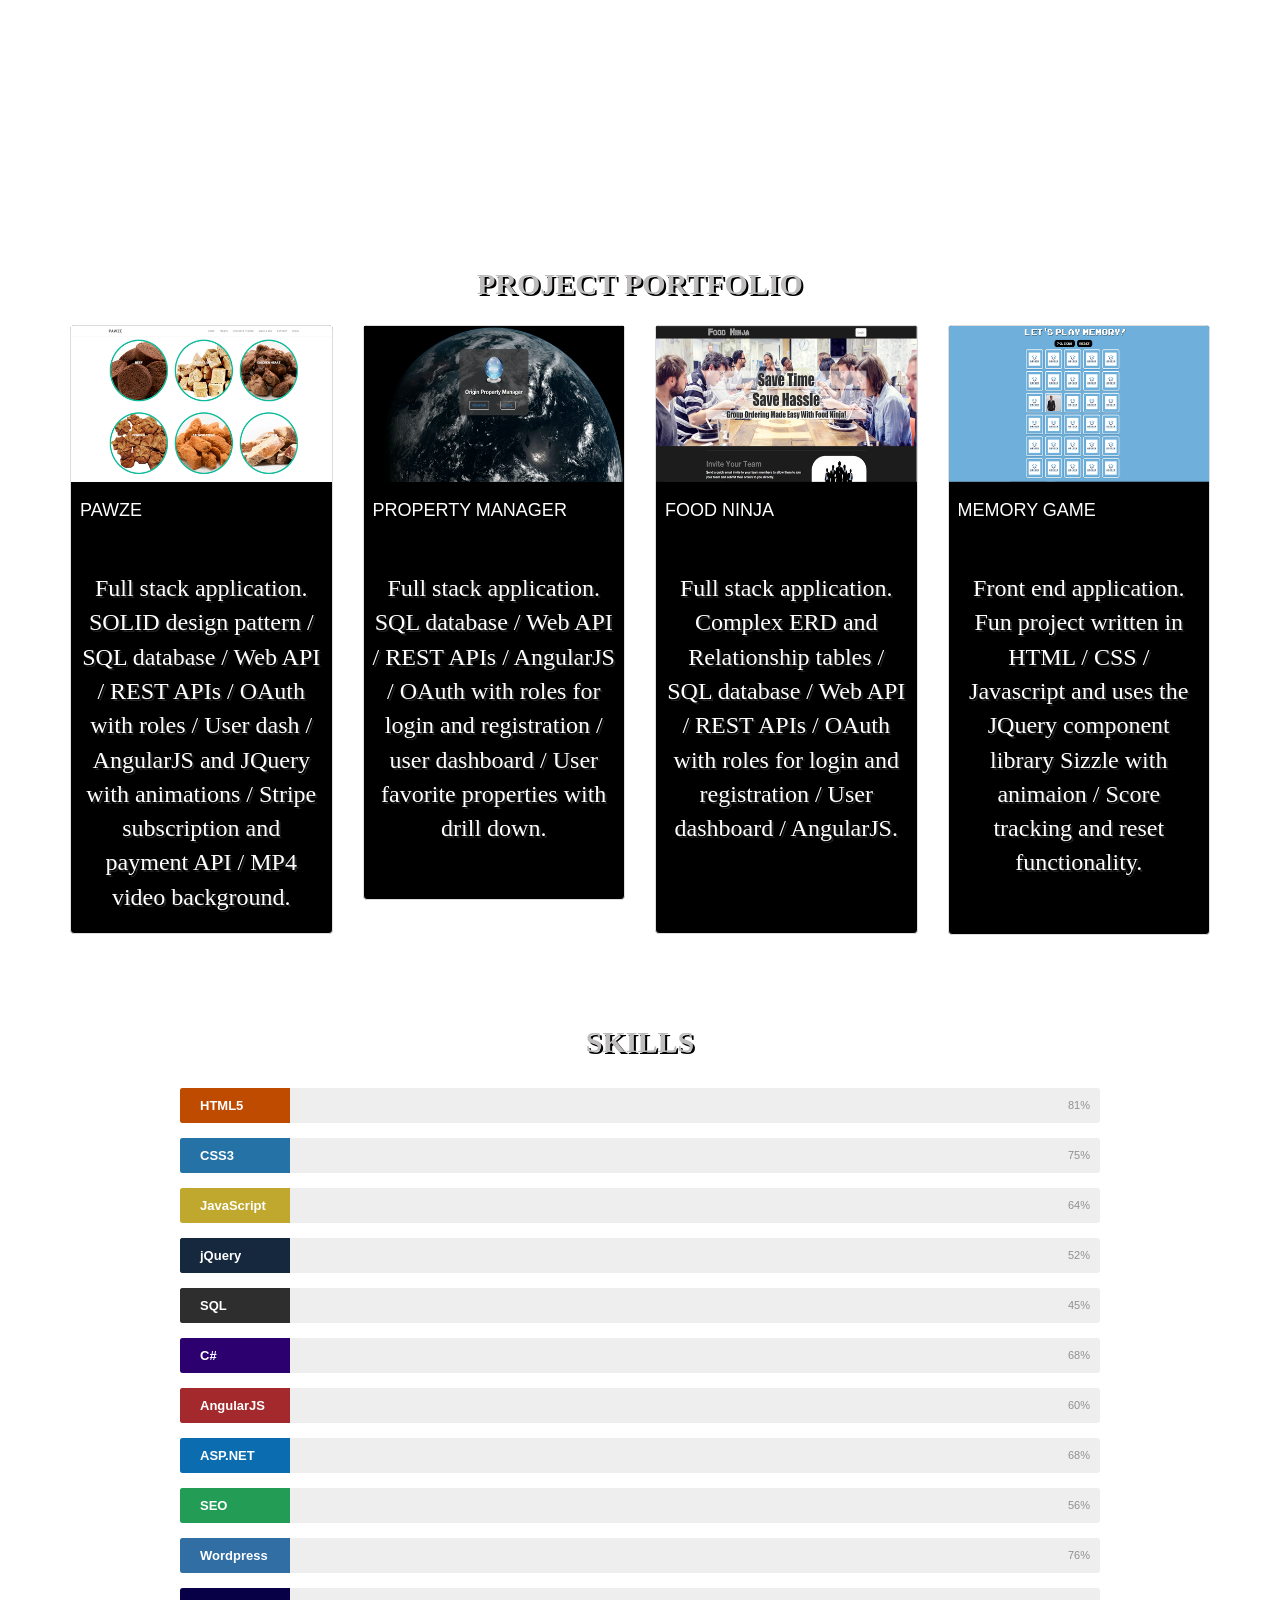
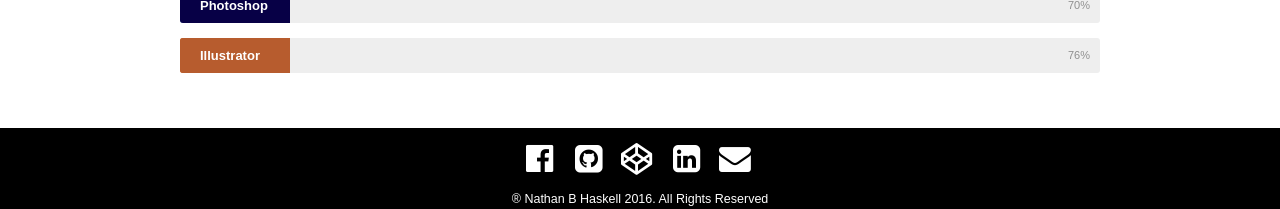
==== commit 8d0cf0f2: "still tinkering with responsive" ====
--- a/index.html
+++ b/index.html
@@ -10,6 +10,7 @@
     <link href="css/medium.css" media="only screen and (min-width: 600px)" rel="stylesheet" />
     <link href="css/large.css" media="only screen and (min-width: 768px)" rel="stylesheet" />
     <link href="css/style.css" media="only screen and (min-width: 1200px)" rel="stylesheet" />
+    <link href="css/responsive.css" rel="stylesheet" />
     <meta name="viewport" content="width=device-width, initial-scale=1.0">
 </head>
 
@@ -168,7 +169,7 @@
                                     <img src="images/rsz_1pawze2.png" />
                                     <div class="caption" id="pawze">
                                         <h4>PAWZE</h4>
-                                        <p>Full stack application. Pawze makes use of SOLID design pattern / SQL database / Web API / REST APIs / OAuth with roles / User dashboard / AngularJS & JQuery with animations / Stripe subscription & payment API / MP4 video background.</p>
+                                        <p>Full stack application. SOLID design pattern / SQL database / Web API / REST APIs / OAuth with roles / User dash / AngularJS and JQuery with animations / Stripe subscription and payment API / MP4 video background.</p>
                                     </div>
                                 </div>
                             </div>
@@ -177,7 +178,7 @@
                                     <img src="images/rsz_property-manager.png" alt="">
                                     <div class="caption" id="property">
                                         <h4>PROPERTY MANAGER</h4>
-                                        <p>Full stack application. Property Manager features SQL database with search and filtering / Web API / REST APIs / AngularJS / OAuth with roles for login & registration and user dashboard / Users can set favorite properties and drill down into greater detail.</p>
+                                        <p>Full stack application. SQL database / Web API / REST APIs / AngularJS / OAuth with roles for login and registration / user dashboard / User favorite properties with drill down.</p>
                                     </div>
                                 </div>
                             </div>
@@ -186,7 +187,7 @@
                                     <img src="images/rsz_food_ninja (1).png" alt="">
                                     <div class="caption" id="ninja">
                                         <h4>FOOD NINJA</h4>
-                                        <p>Full stack application. The Food Ninja application uses a complex ERD and Relationship tables / SQL database / Web API / REST APIs / OAuth with roles for login and registration / User dashboard / AngularJS.</p>
+                                        <p>Full stack application. Complex ERD and Relationship tables / SQL database / Web API / REST APIs / OAuth with roles for login and registration / User dashboard / AngularJS.</p>
                                     </div>
                                 </div>
                             </div>
@@ -195,7 +196,7 @@
                                     <img src="images/rsz_1memory.png" alt="">
                                     <div class="caption" id="memory">
                                         <h4>MEMORY GAME</h4>
-                                        <p>Front end application. The Memory Game web application is a fun project written in HTML / CSS / Javascript and uses the JQuery component library Sizzle / The app tracks clicks for score and users can reset the current game at any point.</p>
+                                        <p>Front end application. Fun project written in HTML / CSS / Javascript and uses the JQuery component library Sizzle with animaion / Score tracking and reset functionality.</p>
                                     </div>
                                 </div>
                             </div>
@@ -251,20 +252,20 @@
                       <div class="skillbar-bar" style="background: #A177DB;"></div>
                       <div class="skill-bar-percent">68%</div>
                     </div>
-                    <div class="skillbar clearfix " data-percent="54%">
+                    <div class="skillbar clearfix " data-percent="60%">
                       <div class="skillbar-title" style="background: #B52E31;"><span>AngularJS</span></div>
                       <div class="skillbar-bar" style="background: #E23237;"></div>
-                      <div class="skill-bar-percent">54%</div>
-                    </div>
-                    <div class="skillbar clearfix " data-percent="60%">
+                      <div class="skill-bar-percent">60%</div>
+                    </div>
+                    <div class="skillbar clearfix " data-percent="68%">
                       <div class="skillbar-title" style="background: #0C78C4;"><span>ASP.NET</span></div>
                       <div class="skillbar-bar" style="background: #4BBAF5;"></div>
-                      <div class="skill-bar-percent">60%</div>
-                    </div>
-                    <div class="skillbar clearfix " data-percent="58%">
+                      <div class="skill-bar-percent">68%</div>
+                    </div>
+                    <div class="skillbar clearfix " data-percent="56%">
                       <div class="skillbar-title" style="background: #27ae60;"><span>SEO</span></div>
                       <div class="skillbar-bar" style="background: #2ecc71;"></div>
-                      <div class="skill-bar-percent">58%</div>
+                      <div class="skill-bar-percent">56%</div>
                     </div>
                     <div class="skillbar clearfix " data-percent="76%">
                       <div class="skillbar-title" style="background: #367AB6;"><span>Wordpress</span></div>
--- a/css/style.css
+++ b/css/style.css
@@ -257,16 +257,20 @@
         width: 100%;
     }
 
+#pawze p {
+    padding-bottom: 0px;
+}
+
 #property p {
-    padding-bottom: 25px;
+    padding-bottom: 35px;
 }
 
 #ninja p {
-    padding-bottom: 91px;
+    padding-bottom: 69px;
 }
 
 #memory p {
-    padding-bottom: 56px;
+    padding-bottom: 35px;
 }
 
 /***************************
--- a/css/responsive.css
+++ b/css/responsive.css
@@ -0,0 +1,48 @@
+﻿@-ms-viewport {
+    width: device-width;
+}
+
+/***************************
+        NAV
+***************************/
+
+
+
+/***************************
+        HOME
+***************************/
+
+
+/***************************
+        STACK ICONS
+***************************/
+
+
+
+/***************************
+        ABOUT
+***************************/
+
+
+
+/***************************
+        PORTFOLIO
+***************************/
+
+@media (min-width: 992px) and (max-width: 1199px) {
+   #pawze p {
+        padding-bottom: 0px;
+   }  
+
+   #property p {
+        padding-bottom: 30px;
+   }   
+
+   #ninja p {
+        padding-bottom: 47px;
+   }
+
+   #memory p {
+        padding-bottom: 71px;
+   }
+}
